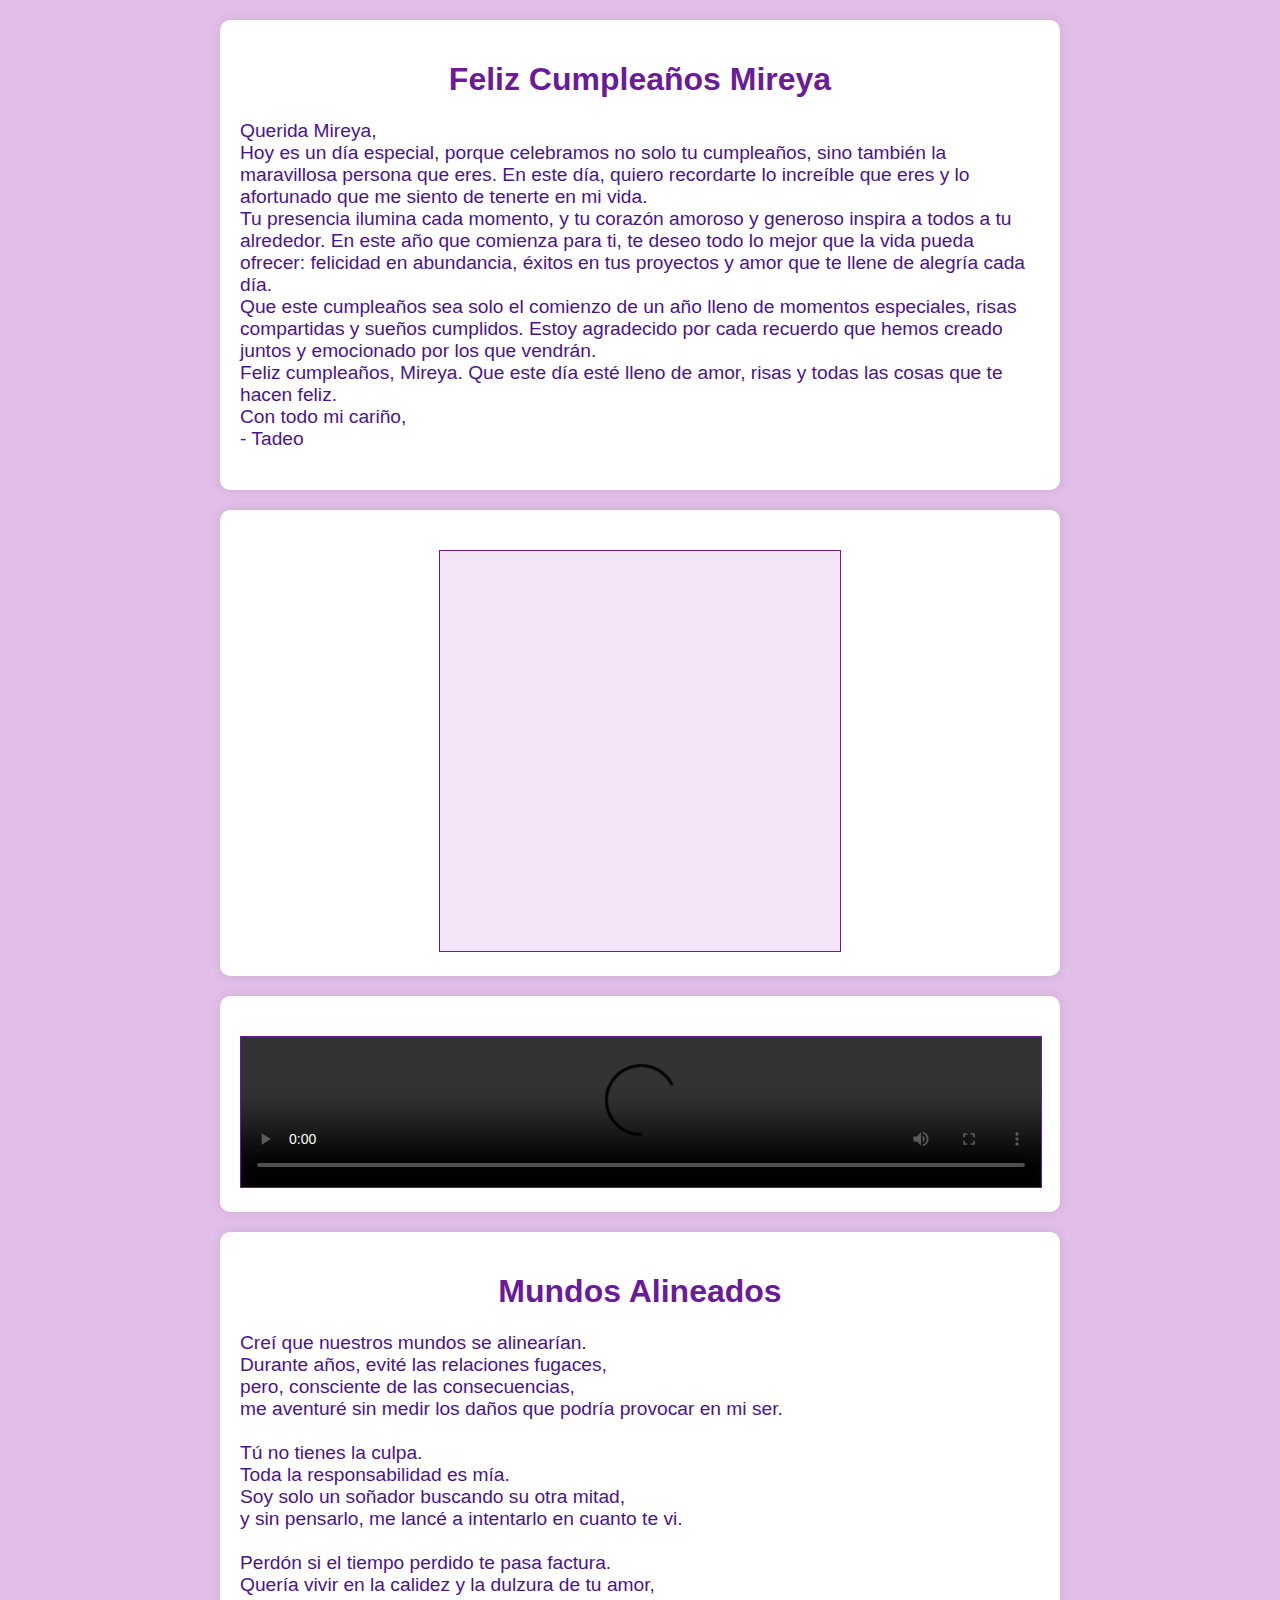
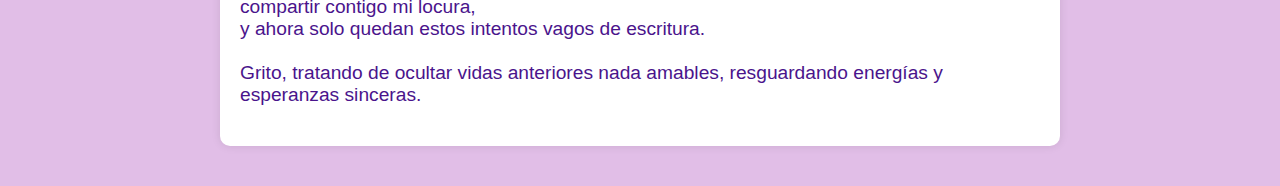
==== html/index.html @ f37c29a5 "reacomodo de carpetas" ====
<!DOCTYPE html>
<html lang="es">
<head>
    <meta charset="UTF-8">
    <meta name="viewport" content="width=device-width, initial-scale=1.0">
    <title>Feliz Cumpleaños Mireya</title>
    <link rel="stylesheet" href="/css/styles.css">
</head>
<body>
    <div class="container">
        <h1>Feliz Cumpleaños Mireya</h1>
        <p class="poema">
            Querida Mireya,<br>
            Hoy es un día especial, porque celebramos no solo tu cumpleaños, sino también la maravillosa persona que eres. En este día, quiero recordarte lo increíble que eres y lo afortunado que me siento de tenerte en mi vida.<br>
            Tu presencia ilumina cada momento, y tu corazón amoroso y generoso inspira a todos a tu alrededor. En este año que comienza para ti, te deseo todo lo mejor que la vida pueda ofrecer: felicidad en abundancia, éxitos en tus proyectos y amor que te llene de alegría cada día.<br>
            Que este cumpleaños sea solo el comienzo de un año lleno de momentos especiales, risas compartidas y sueños cumplidos. Estoy agradecido por cada recuerdo que hemos creado juntos y emocionado por los que vendrán.<br>
            Feliz cumpleaños, Mireya. Que este día esté lleno de amor, risas y todas las cosas que te hacen feliz.<br>
            Con todo mi cariño,<br>
            - Tadeo
        </p>
    </div>

   
    <div class="container">
        <div id="cakeContainer">
            <canvas id="cakeCanvas"></canvas>
        </div>
    </div>

    <div class="container">
        <div id="videoContainer">
            <video id="myVideo" controls>
                <source src="/sources/Mireya.mp4" type="video/mp4">
                Tu navegador no soporta la reproducción de video.
            </video>
        </div>
    </div>
    <div class="container">
        <h1>Mundos Alineados</h1>
        <p class="poema">
            Creí que nuestros mundos se alinearían.<br>
            Durante años, evité las relaciones fugaces,<br>
            pero, consciente de las consecuencias,<br>
            me aventuré sin medir los daños que podría provocar en mi ser.<br><br>
            
            Tú no tienes la culpa.<br>
            Toda la responsabilidad es mía.<br>
            Soy solo un soñador buscando su otra mitad,<br>
            y sin pensarlo, me lancé a intentarlo en cuanto te vi.<br><br>
            
            Perdón si el tiempo perdido te pasa factura.<br>
            Quería vivir en la calidez y la dulzura de tu amor,<br>
            compartir contigo mi locura,<br>
            y ahora solo quedan estos intentos vagos de escritura.<br><br>
            
            Grito, tratando de ocultar vidas anteriores nada amables, resguardando energías y esperanzas sinceras.
        </p>
        
    </div>

    <script src="/javascript/script.js"></script>
</body>
</html>
---- css/styles.css ----
body {
    font-family: 'Arial', sans-serif;
    background-color: #e1bee7;
    margin: 0;
    padding: 20px; /* Espacio alrededor del contenido */
    box-sizing: border-box; /* Asegura que el padding se incluya en el tamaño total */
    display: flex; /* Utilizamos flexbox para el cuerpo */
    flex-direction: column; /* Organizamos el contenido en columnas */
    align-items: center; /* Centramos el contenido horizontalmente */
    justify-content: center; /* Centramos el contenido verticalmente */
}

.container {
    text-align: center;
    background-color: #fff;
    padding: 20px;
    border-radius: 10px;
    box-shadow: 0 0 10px rgba(0, 0, 0, 0.1);
    margin-bottom: 20px; /* Espacio entre cada sección */
    width: 100%;
    max-width: 800px; /* Ancho máximo del contenido para evitar que se extienda demasiado */
}

h1 {
    color: #6a1b9a;
}

.poema {
    color: #4a148c;
    font-size: 1.2em;
    margin: 20px 0;
    text-align: left; /* Alineación del texto */
}

#cakeContainer {
    margin-top: 20px;
}

canvas {
    border: 1px solid #6a1b9a;
    background-color: #f3e5f5;
}

#videoContainer {
    width: 100%;
    max-width: 800px; /* Ancho máximo para el video */
    margin-top: 20px;
}

#myVideo {
    width: 100%;
    border: 1px solid #6a1b9a;
    background-color: #f3e5f5;
}
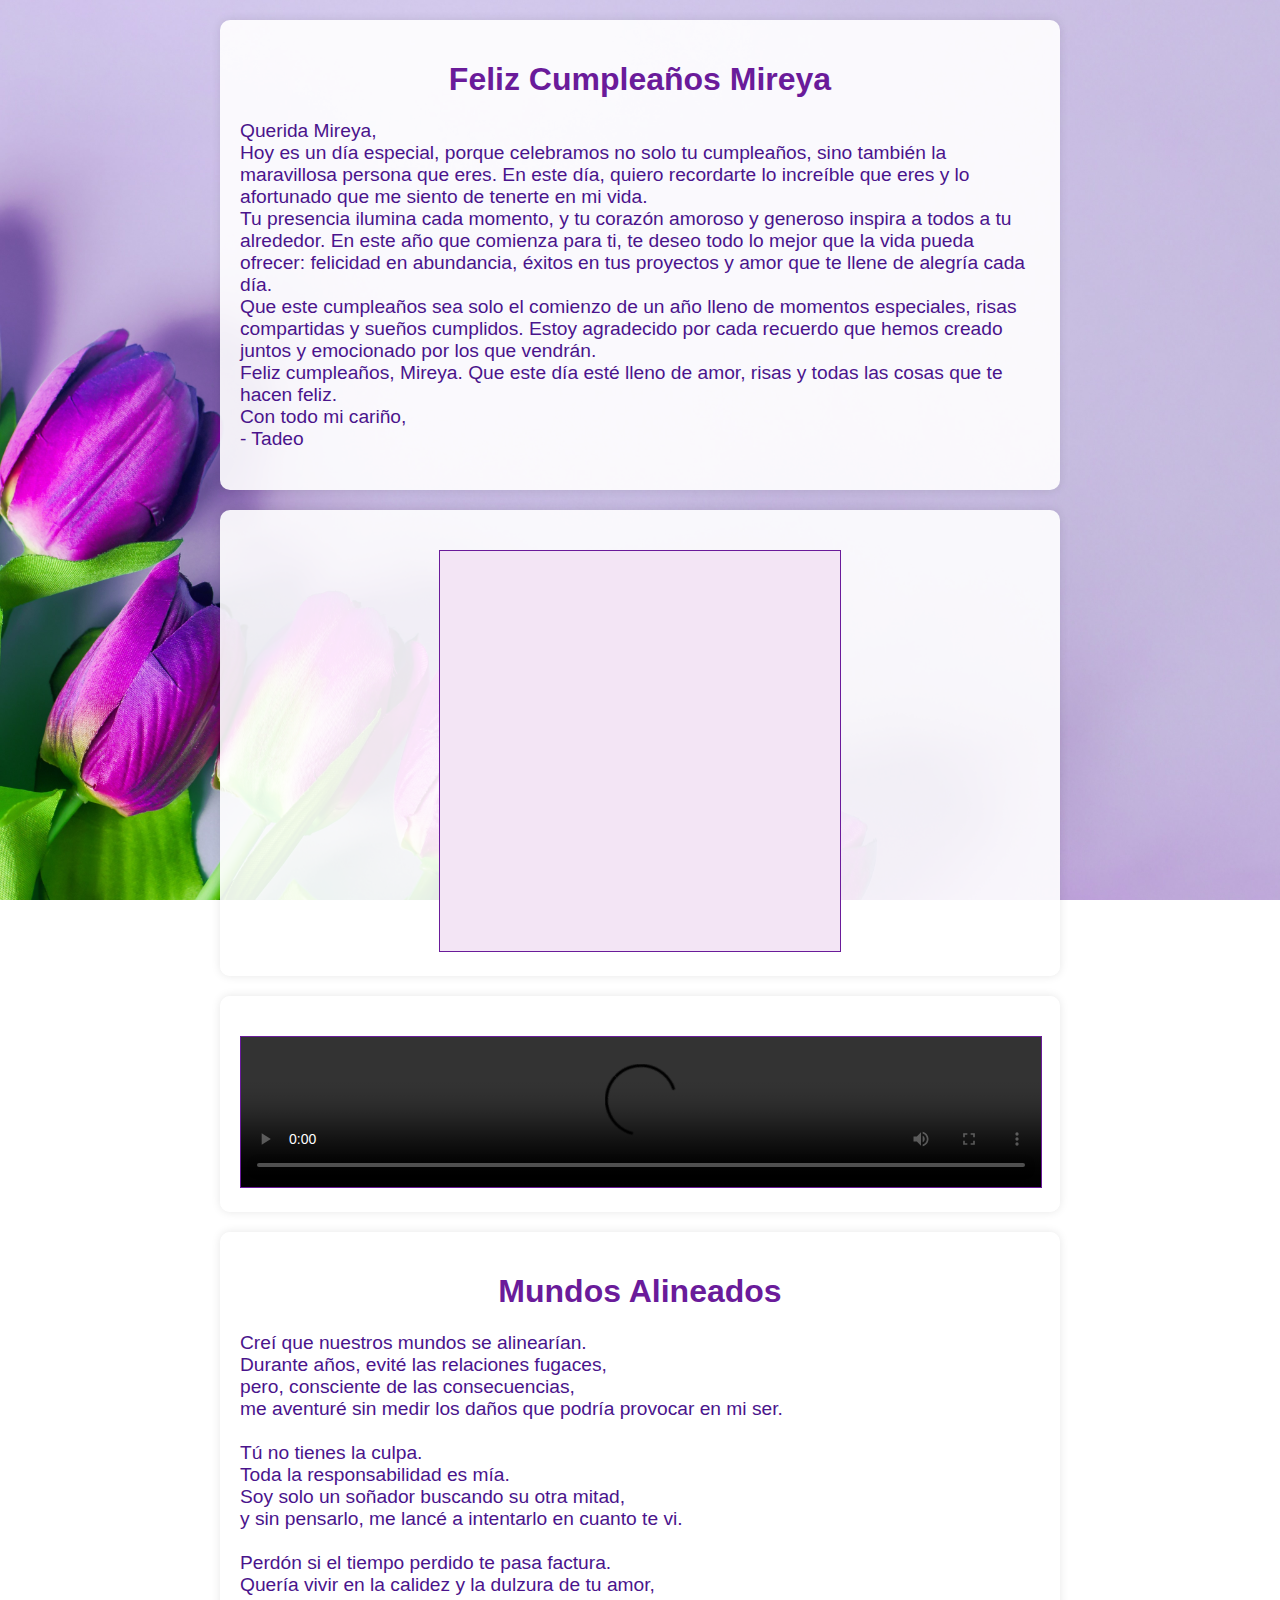
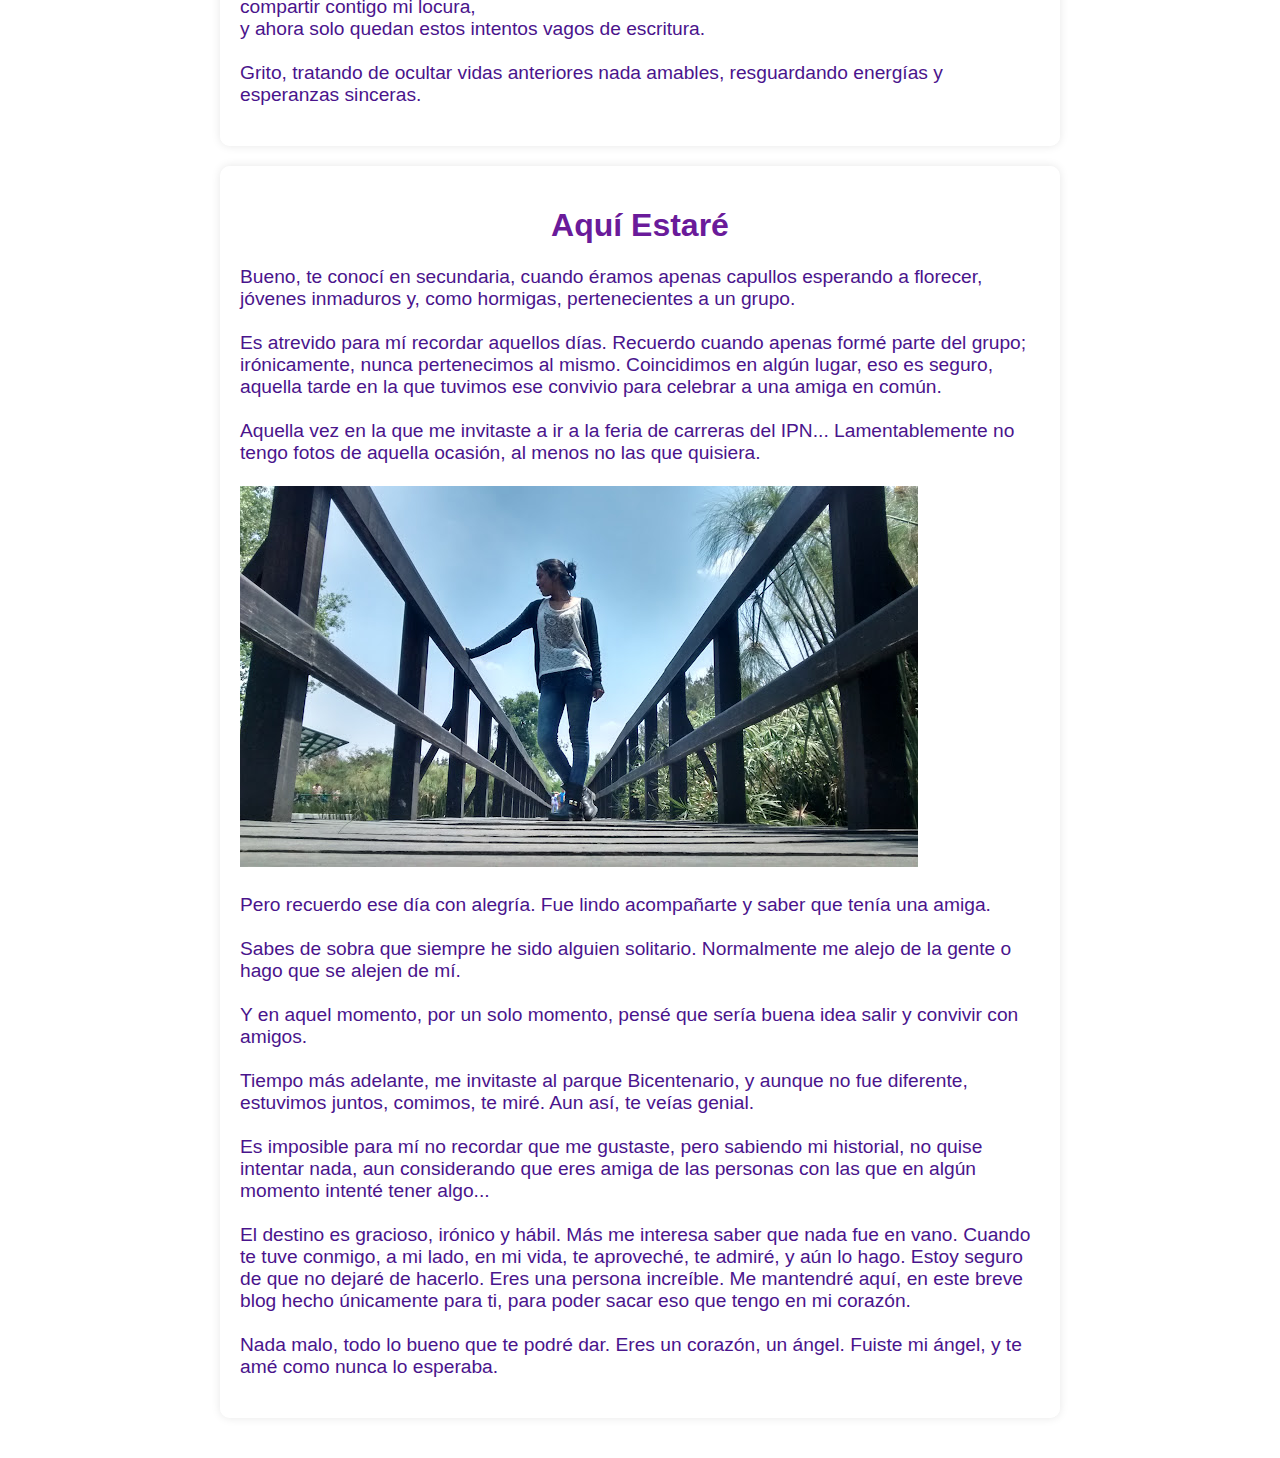
==== commit 093ea283: "ADORNOS Y MÁS TEXTO" ====
--- a/html/index.html
+++ b/html/index.html
@@ -57,7 +57,33 @@
         </p>
         
     </div>
-
+   
+    <div class="container">
+        <h1>Aquí Estaré</h1>
+        <p class="poema">
+        Bueno, te conocí en secundaria, cuando éramos apenas capullos esperando a florecer, jóvenes inmaduros y, como hormigas, pertenecientes a un grupo.<br><br>
+    
+        Es atrevido para mí recordar aquellos días. Recuerdo cuando apenas formé parte del grupo; irónicamente, nunca pertenecimos al mismo. Coincidimos en algún lugar, eso es seguro, aquella tarde en la que tuvimos ese convivio para celebrar a una amiga en común.<br><br>
+    
+        Aquella vez en la que me invitaste a ir a la feria de carreras del IPN... Lamentablemente no tengo fotos de aquella ocasión, al menos no las que quisiera.<br><br>
+    
+        <img src="/sources/fotoella.jpg" alt="" srcset=""><br><br>
+    
+        Pero recuerdo ese día con alegría. Fue lindo acompañarte y saber que tenía una amiga.<br><br>
+    
+        Sabes de sobra que siempre he sido alguien solitario. Normalmente me alejo de la gente o hago que se alejen de mí.<br><br>
+    
+        Y en aquel momento, por un solo momento, pensé que sería buena idea salir y convivir con amigos.<br><br>
+    
+        Tiempo más adelante, me invitaste al parque Bicentenario, y aunque no fue diferente, estuvimos juntos, comimos, te miré. Aun así, te veías genial.<br><br>
+        
+        Es imposible para mí no recordar que me gustaste, pero sabiendo mi historial, no quise intentar nada, aun considerando que eres amiga de las personas con las que en algún momento intenté tener algo...<br><br>
+    
+        El destino es gracioso, irónico y hábil. Más me interesa saber que nada fue en vano. Cuando te tuve conmigo, a mi lado, en mi vida, te aproveché, te admiré, y aún lo hago. Estoy seguro de que no dejaré de hacerlo. Eres una persona increíble. Me mantendré aquí, en este breve blog hecho únicamente para ti, para poder sacar eso que tengo en mi corazón.<br><br>
+    
+        Nada malo, todo lo bueno que te podré dar. Eres un corazón, un ángel. Fuiste mi ángel, y te amé como nunca lo esperaba.
+    </p>
+</div>
     <script src="/javascript/script.js"></script>
 </body>
 </html>
--- a/css/styles.css
+++ b/css/styles.css
@@ -1,6 +1,7 @@
 body {
     font-family: 'Arial', sans-serif;
-    background-color: #e1bee7;
+    background: url('/sources/FONDO.jpg') no-repeat center center fixed; /* Imagen de fondo centrada y fija */
+    background-size: cover; /* Asegura que la imagen cubra toda la pantalla */
     margin: 0;
     padding: 20px; /* Espacio alrededor del contenido */
     box-sizing: border-box; /* Asegura que el padding se incluya en el tamaño total */
@@ -12,7 +13,7 @@
 
 .container {
     text-align: center;
-    background-color: #fff;
+    background-color: rgba(255, 255, 255, 0.9); /* Fondo blanco con opacidad para ver el patrón de flores */
     padding: 20px;
     border-radius: 10px;
     box-shadow: 0 0 10px rgba(0, 0, 0, 0.1);
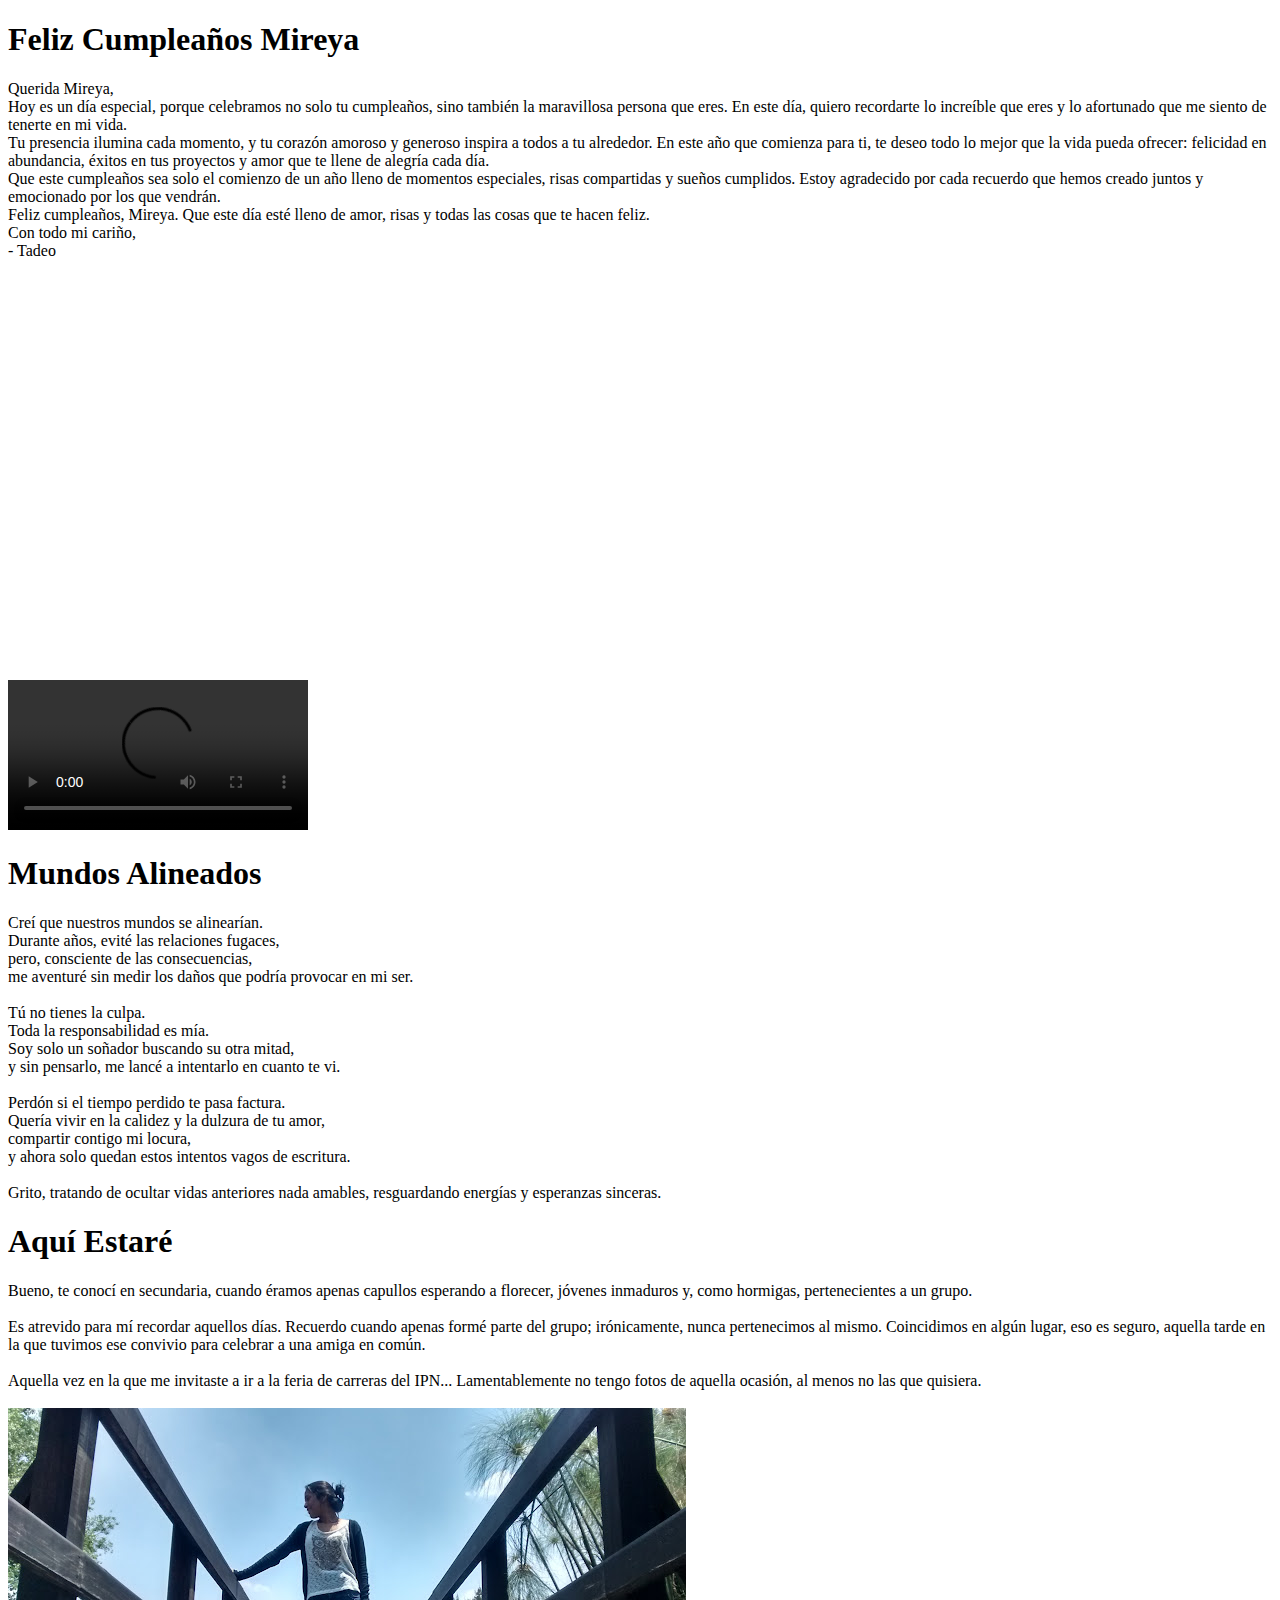
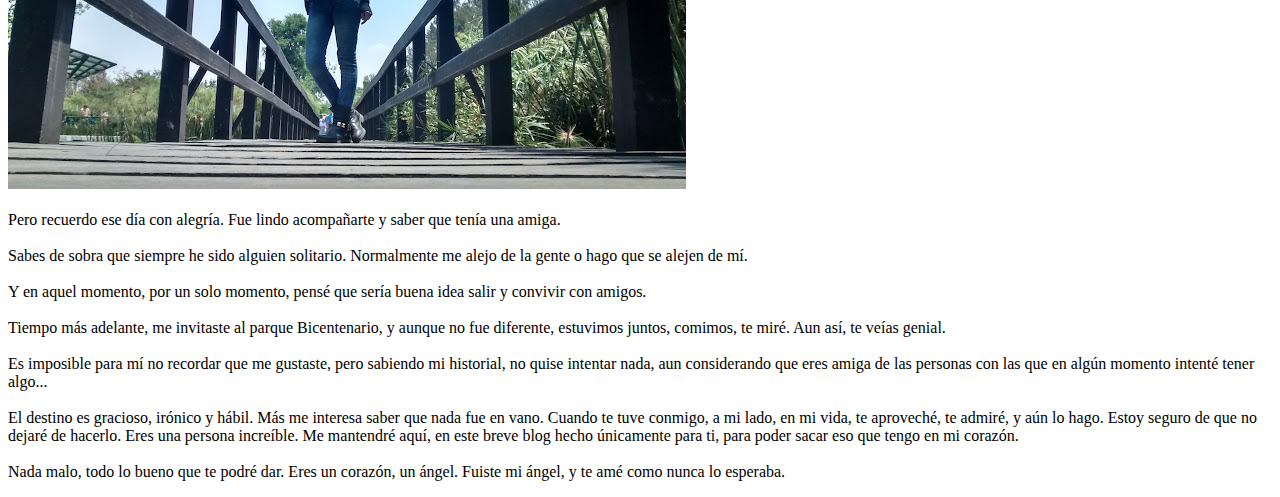
==== commit 656b2a5f: "we" ====
--- a/html/index.html
+++ b/html/index.html
@@ -4,7 +4,7 @@
     <meta charset="UTF-8">
     <meta name="viewport" content="width=device-width, initial-scale=1.0">
     <title>Feliz Cumpleaños Mireya</title>
-    <link rel="stylesheet" href="/css/styles.css">
+    <link rel="stylesheet" href="./css/styles.css">
 </head>
 <body>
     <div class="container">
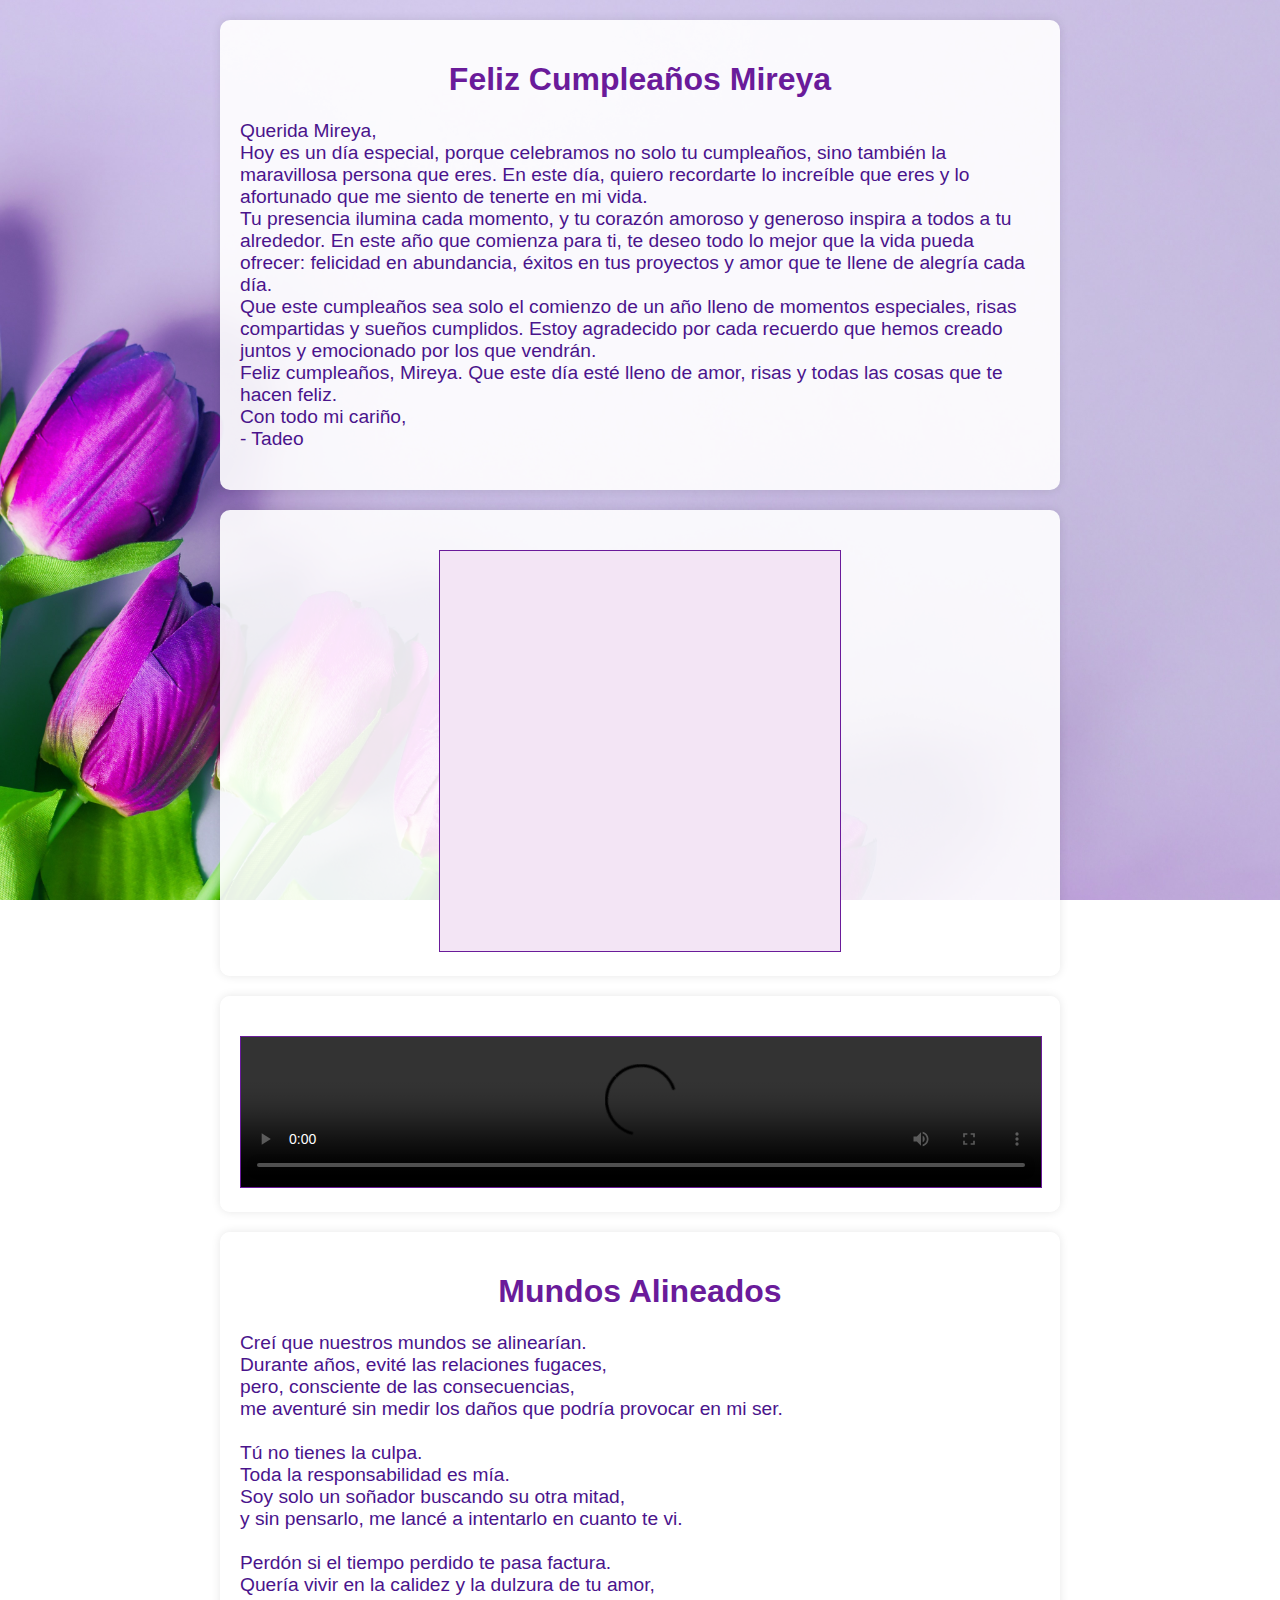
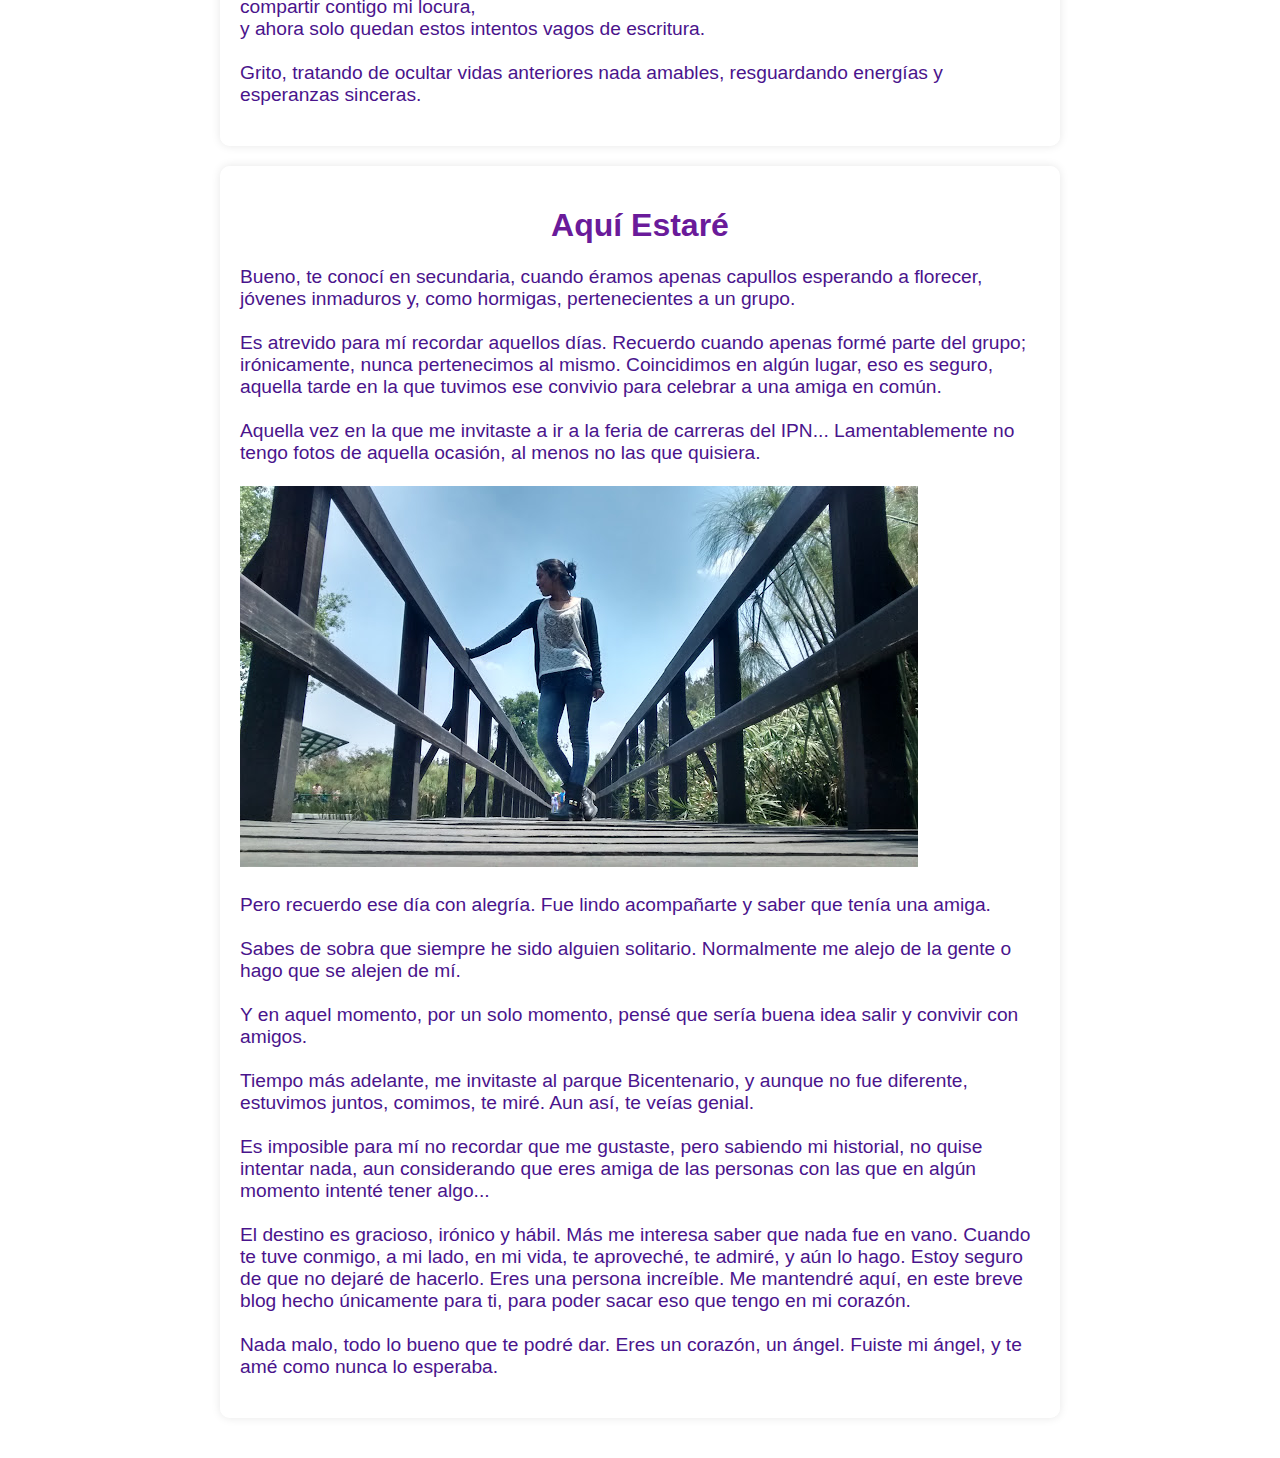
==== commit 77180186: "sdas" ====
--- a/html/index.html
+++ b/html/index.html
@@ -4,7 +4,7 @@
     <meta charset="UTF-8">
     <meta name="viewport" content="width=device-width, initial-scale=1.0">
     <title>Feliz Cumpleaños Mireya</title>
-    <link rel="stylesheet" href="./css/styles.css">
+    <link rel="stylesheet" href="../css/styles.css">
 </head>
 <body>
     <div class="container">
@@ -30,7 +30,7 @@
     <div class="container">
         <div id="videoContainer">
             <video id="myVideo" controls>
-                <source src="/sources/Mireya.mp4" type="video/mp4">
+                <source src="../sources/Mireya.mp4" type="video/mp4">
                 Tu navegador no soporta la reproducción de video.
             </video>
         </div>
@@ -67,7 +67,7 @@
     
         Aquella vez en la que me invitaste a ir a la feria de carreras del IPN... Lamentablemente no tengo fotos de aquella ocasión, al menos no las que quisiera.<br><br>
     
-        <img src="/sources/fotoella.jpg" alt="" srcset=""><br><br>
+        <img src="../sources/fotoella.jpg" alt="" srcset=""><br><br>
     
         Pero recuerdo ese día con alegría. Fue lindo acompañarte y saber que tenía una amiga.<br><br>
     
@@ -84,6 +84,6 @@
         Nada malo, todo lo bueno que te podré dar. Eres un corazón, un ángel. Fuiste mi ángel, y te amé como nunca lo esperaba.
     </p>
 </div>
-    <script src="/javascript/script.js"></script>
+    <script src="../javascript/script.js"></script>
 </body>
 </html>
--- a/css/styles.css
+++ b/css/styles.css
@@ -0,0 +1,55 @@
+body {
+    font-family: 'Arial', sans-serif;
+    background: url('/sources/FONDO.jpg') no-repeat center center fixed; /* Imagen de fondo centrada y fija */
+    background-size: cover; /* Asegura que la imagen cubra toda la pantalla */
+    margin: 0;
+    padding: 20px; /* Espacio alrededor del contenido */
+    box-sizing: border-box; /* Asegura que el padding se incluya en el tamaño total */
+    display: flex; /* Utilizamos flexbox para el cuerpo */
+    flex-direction: column; /* Organizamos el contenido en columnas */
+    align-items: center; /* Centramos el contenido horizontalmente */
+    justify-content: center; /* Centramos el contenido verticalmente */
+}
+
+.container {
+    text-align: center;
+    background-color: rgba(255, 255, 255, 0.9); /* Fondo blanco con opacidad para ver el patrón de flores */
+    padding: 20px;
+    border-radius: 10px;
+    box-shadow: 0 0 10px rgba(0, 0, 0, 0.1);
+    margin-bottom: 20px; /* Espacio entre cada sección */
+    width: 100%;
+    max-width: 800px; /* Ancho máximo del contenido para evitar que se extienda demasiado */
+}
+
+h1 {
+    color: #6a1b9a;
+}
+
+.poema {
+    color: #4a148c;
+    font-size: 1.2em;
+    margin: 20px 0;
+    text-align: left; /* Alineación del texto */
+}
+
+#cakeContainer {
+    margin-top: 20px;
+}
+
+canvas {
+    border: 1px solid #6a1b9a;
+    background-color: #f3e5f5;
+}
+
+#videoContainer {
+    width: 100%;
+    max-width: 800px; /* Ancho máximo para el video */
+    margin-top: 20px;
+}
+
+#myVideo {
+    width: 100%;
+    border: 1px solid #6a1b9a;
+    background-color: #f3e5f5;
+}
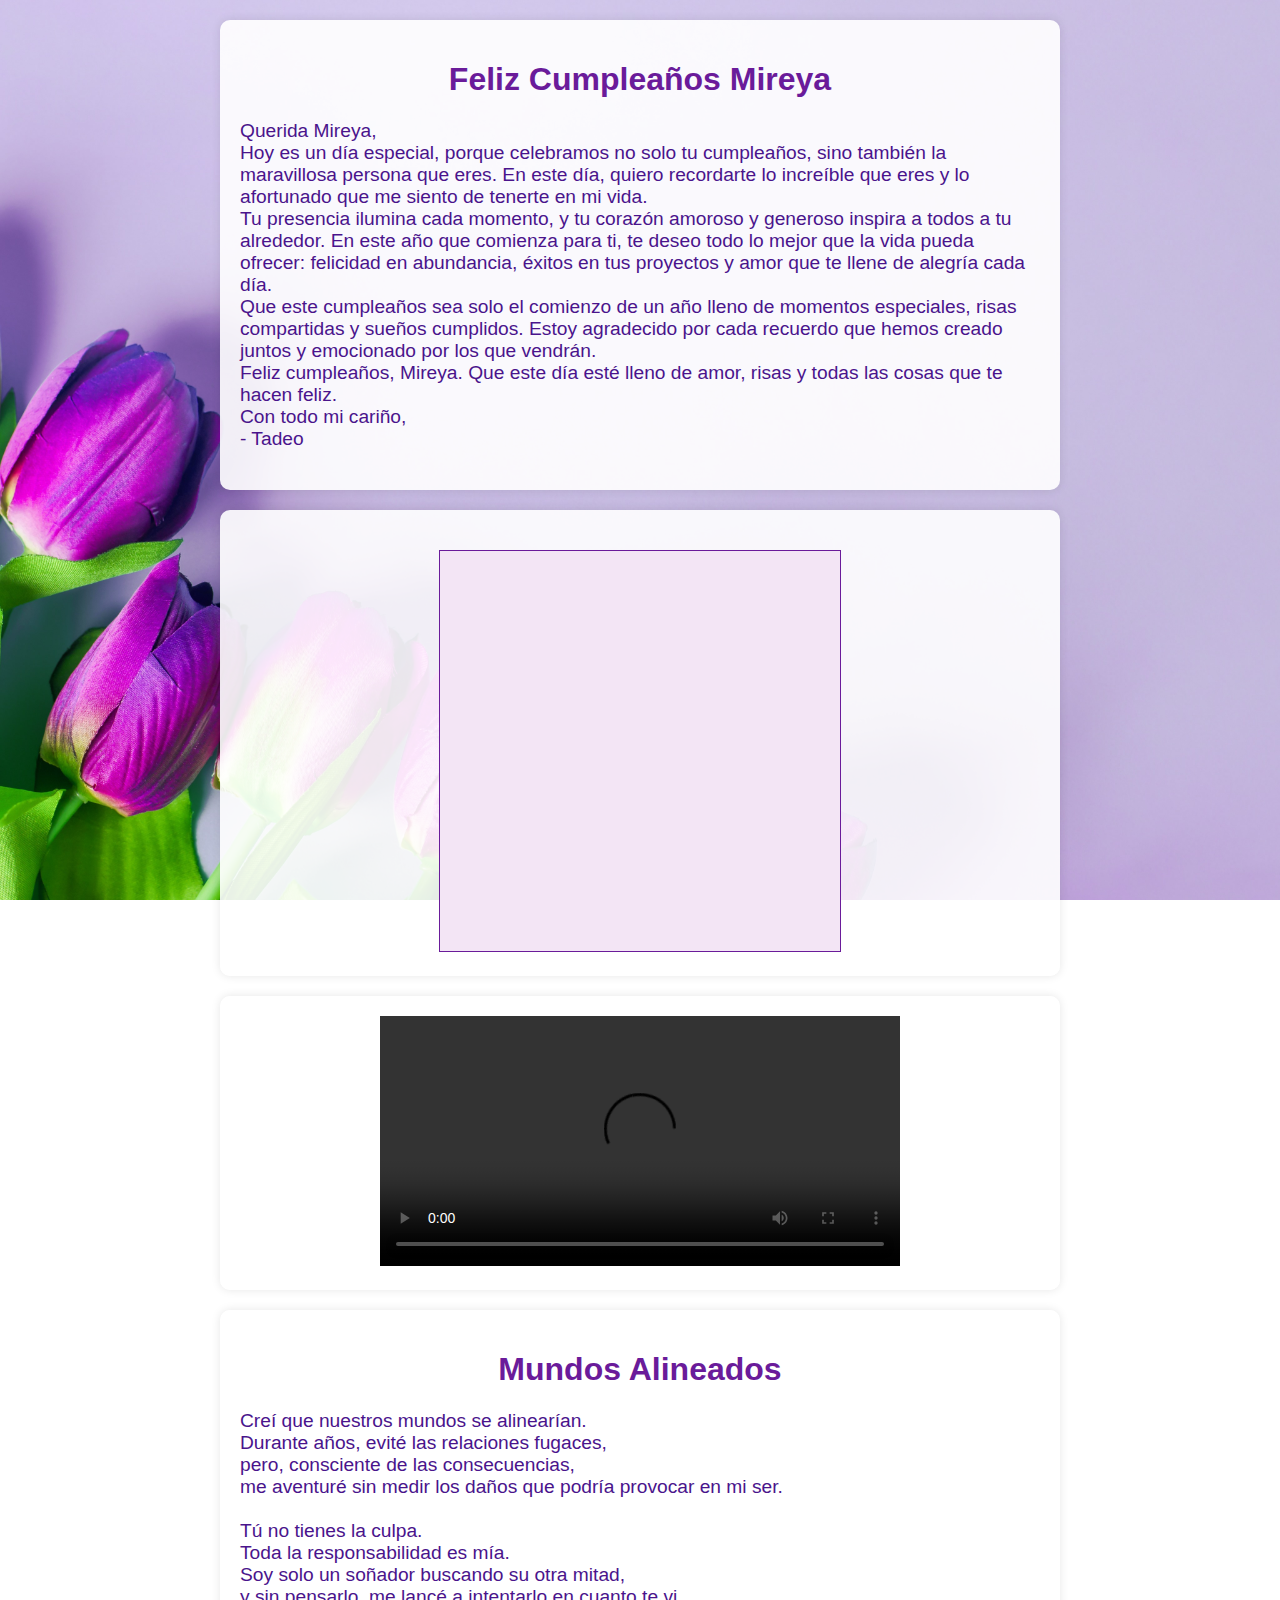
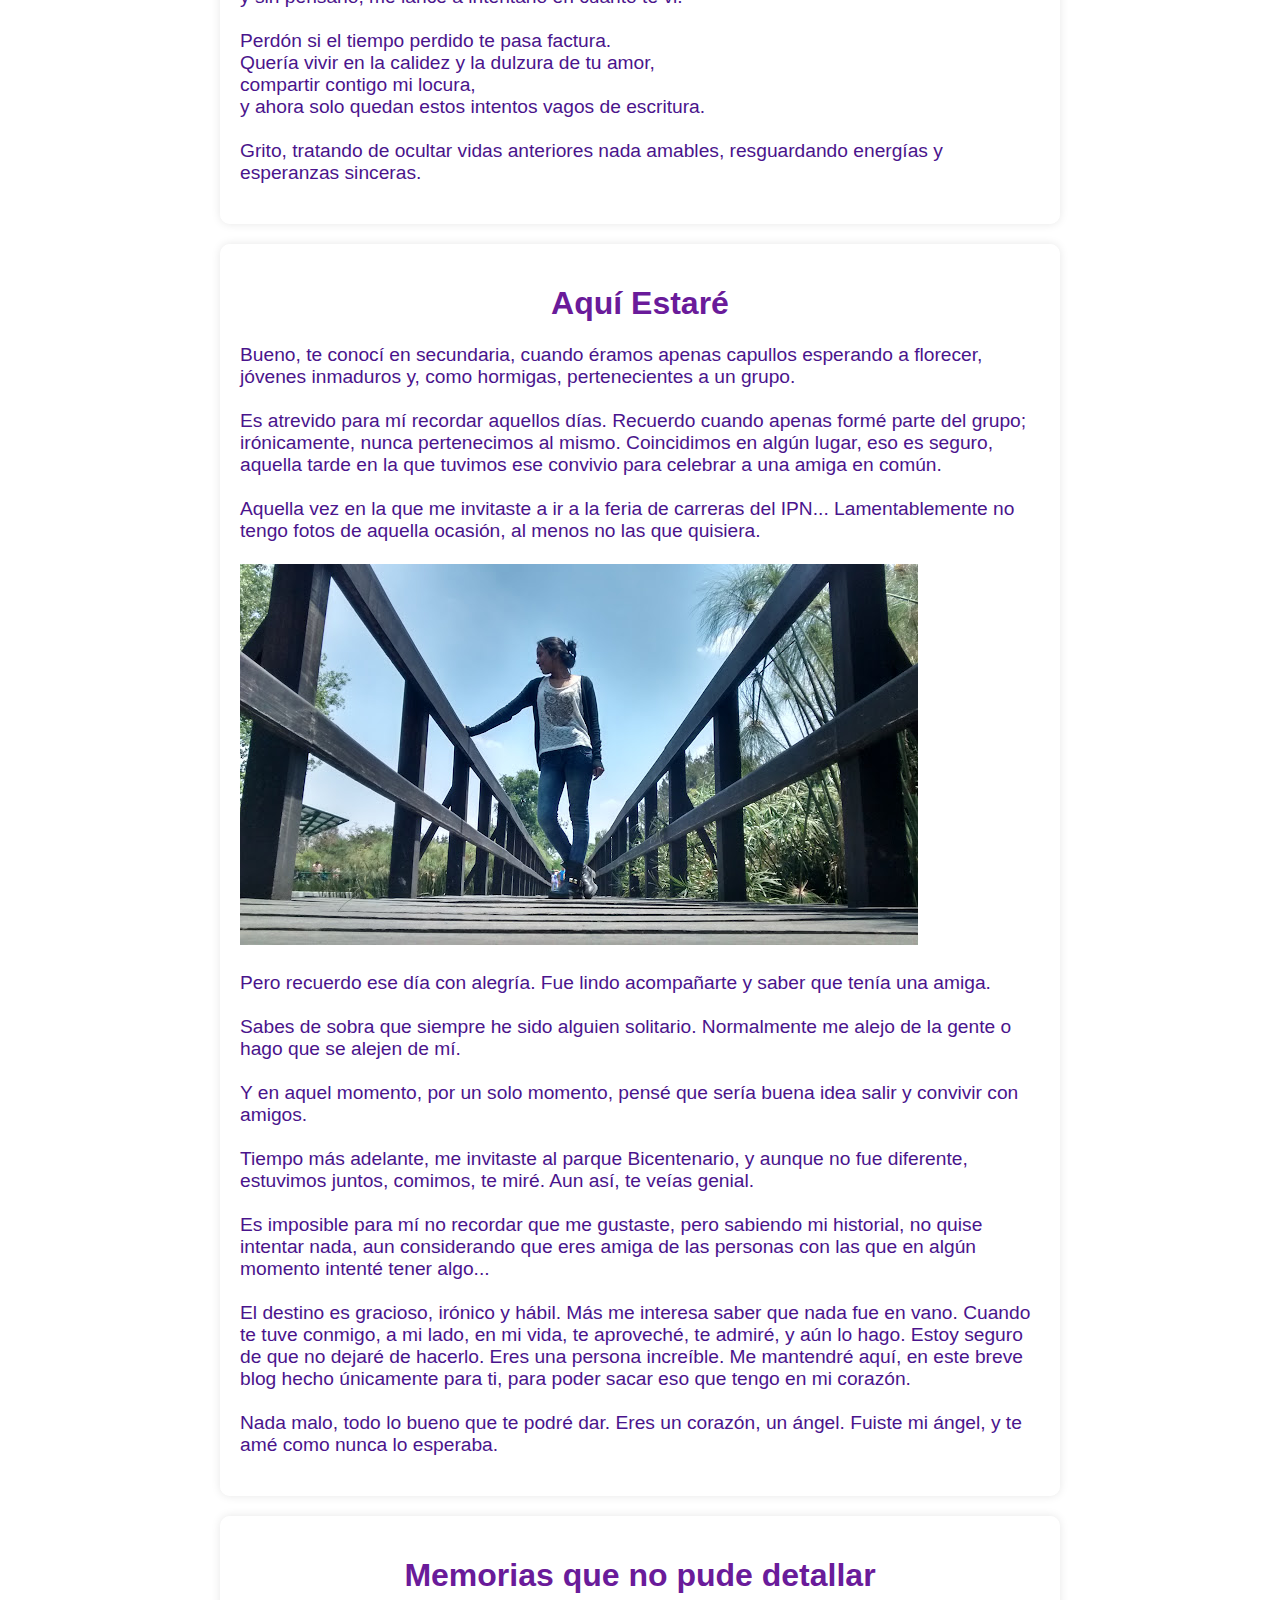
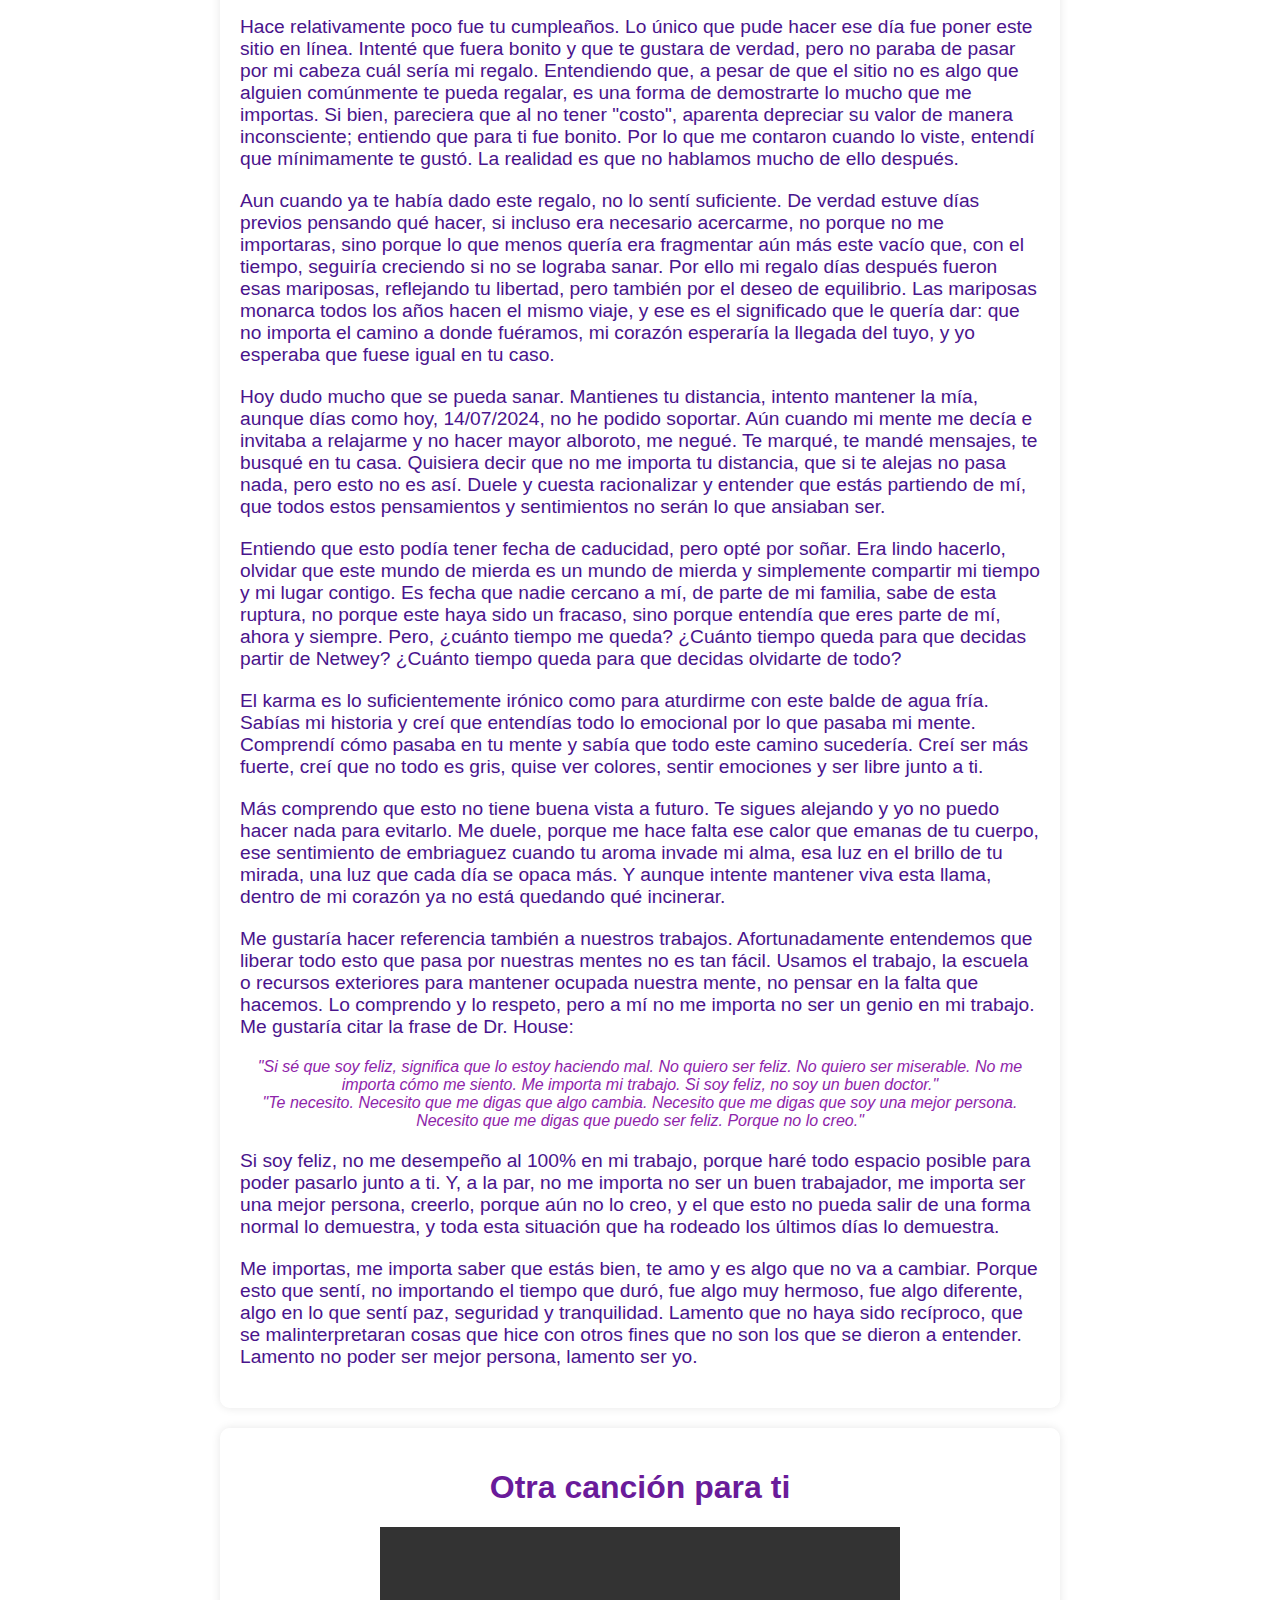
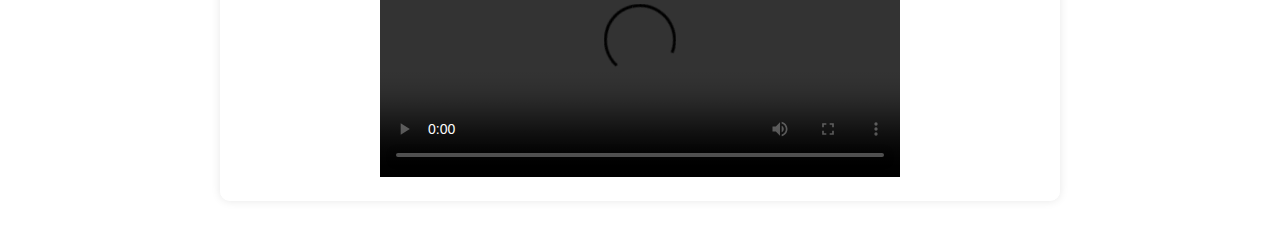
==== commit 899946eb: "Adjust" ====
--- a/html/index.html
+++ b/html/index.html
@@ -1,26 +1,33 @@
 <!DOCTYPE html>
 <html lang="es">
+
 <head>
     <meta charset="UTF-8">
     <meta name="viewport" content="width=device-width, initial-scale=1.0">
     <title>Feliz Cumpleaños Mireya</title>
     <link rel="stylesheet" href="../css/styles.css">
 </head>
+
 <body>
     <div class="container">
         <h1>Feliz Cumpleaños Mireya</h1>
         <p class="poema">
             Querida Mireya,<br>
-            Hoy es un día especial, porque celebramos no solo tu cumpleaños, sino también la maravillosa persona que eres. En este día, quiero recordarte lo increíble que eres y lo afortunado que me siento de tenerte en mi vida.<br>
-            Tu presencia ilumina cada momento, y tu corazón amoroso y generoso inspira a todos a tu alrededor. En este año que comienza para ti, te deseo todo lo mejor que la vida pueda ofrecer: felicidad en abundancia, éxitos en tus proyectos y amor que te llene de alegría cada día.<br>
-            Que este cumpleaños sea solo el comienzo de un año lleno de momentos especiales, risas compartidas y sueños cumplidos. Estoy agradecido por cada recuerdo que hemos creado juntos y emocionado por los que vendrán.<br>
+            Hoy es un día especial, porque celebramos no solo tu cumpleaños, sino también la maravillosa persona que
+            eres. En este día, quiero recordarte lo increíble que eres y lo afortunado que me siento de tenerte en mi
+            vida.<br>
+            Tu presencia ilumina cada momento, y tu corazón amoroso y generoso inspira a todos a tu alrededor. En este
+            año que comienza para ti, te deseo todo lo mejor que la vida pueda ofrecer: felicidad en abundancia, éxitos
+            en tus proyectos y amor que te llene de alegría cada día.<br>
+            Que este cumpleaños sea solo el comienzo de un año lleno de momentos especiales, risas compartidas y sueños
+            cumplidos. Estoy agradecido por cada recuerdo que hemos creado juntos y emocionado por los que vendrán.<br>
             Feliz cumpleaños, Mireya. Que este día esté lleno de amor, risas y todas las cosas que te hacen feliz.<br>
             Con todo mi cariño,<br>
             - Tadeo
         </p>
     </div>
 
-   
+
     <div class="container">
         <div id="cakeContainer">
             <canvas id="cakeCanvas"></canvas>
@@ -28,12 +35,10 @@
     </div>
 
     <div class="container">
-        <div id="videoContainer">
-            <video id="myVideo" controls>
-                <source src="../sources/Mireya.mp4" type="video/mp4">
-                Tu navegador no soporta la reproducción de video.
-            </video>
-        </div>
+        <video width="520" height="250" controls>
+            <source src="../sources/Mireya.mp4" type="video/mp4">
+            Tu navegador no soporta los vídeos de HTML5
+        </video>
     </div>
     <div class="container">
         <h1>Mundos Alineados</h1>
@@ -42,48 +47,101 @@
             Durante años, evité las relaciones fugaces,<br>
             pero, consciente de las consecuencias,<br>
             me aventuré sin medir los daños que podría provocar en mi ser.<br><br>
-            
+
             Tú no tienes la culpa.<br>
             Toda la responsabilidad es mía.<br>
             Soy solo un soñador buscando su otra mitad,<br>
             y sin pensarlo, me lancé a intentarlo en cuanto te vi.<br><br>
-            
+
             Perdón si el tiempo perdido te pasa factura.<br>
             Quería vivir en la calidez y la dulzura de tu amor,<br>
             compartir contigo mi locura,<br>
             y ahora solo quedan estos intentos vagos de escritura.<br><br>
-            
+
             Grito, tratando de ocultar vidas anteriores nada amables, resguardando energías y esperanzas sinceras.
         </p>
-        
+
     </div>
-   
+
     <div class="container">
         <h1>Aquí Estaré</h1>
         <p class="poema">
-        Bueno, te conocí en secundaria, cuando éramos apenas capullos esperando a florecer, jóvenes inmaduros y, como hormigas, pertenecientes a un grupo.<br><br>
-    
-        Es atrevido para mí recordar aquellos días. Recuerdo cuando apenas formé parte del grupo; irónicamente, nunca pertenecimos al mismo. Coincidimos en algún lugar, eso es seguro, aquella tarde en la que tuvimos ese convivio para celebrar a una amiga en común.<br><br>
-    
-        Aquella vez en la que me invitaste a ir a la feria de carreras del IPN... Lamentablemente no tengo fotos de aquella ocasión, al menos no las que quisiera.<br><br>
-    
-        <img src="../sources/fotoella.jpg" alt="" srcset=""><br><br>
-    
-        Pero recuerdo ese día con alegría. Fue lindo acompañarte y saber que tenía una amiga.<br><br>
-    
-        Sabes de sobra que siempre he sido alguien solitario. Normalmente me alejo de la gente o hago que se alejen de mí.<br><br>
-    
-        Y en aquel momento, por un solo momento, pensé que sería buena idea salir y convivir con amigos.<br><br>
-    
-        Tiempo más adelante, me invitaste al parque Bicentenario, y aunque no fue diferente, estuvimos juntos, comimos, te miré. Aun así, te veías genial.<br><br>
-        
-        Es imposible para mí no recordar que me gustaste, pero sabiendo mi historial, no quise intentar nada, aun considerando que eres amiga de las personas con las que en algún momento intenté tener algo...<br><br>
-    
-        El destino es gracioso, irónico y hábil. Más me interesa saber que nada fue en vano. Cuando te tuve conmigo, a mi lado, en mi vida, te aproveché, te admiré, y aún lo hago. Estoy seguro de que no dejaré de hacerlo. Eres una persona increíble. Me mantendré aquí, en este breve blog hecho únicamente para ti, para poder sacar eso que tengo en mi corazón.<br><br>
-    
-        Nada malo, todo lo bueno que te podré dar. Eres un corazón, un ángel. Fuiste mi ángel, y te amé como nunca lo esperaba.
-    </p>
-</div>
+            Bueno, te conocí en secundaria, cuando éramos apenas capullos esperando a florecer, jóvenes inmaduros y,
+            como hormigas, pertenecientes a un grupo.<br><br>
+
+            Es atrevido para mí recordar aquellos días. Recuerdo cuando apenas formé parte del grupo; irónicamente,
+            nunca pertenecimos al mismo. Coincidimos en algún lugar, eso es seguro, aquella tarde en la que tuvimos ese
+            convivio para celebrar a una amiga en común.<br><br>
+
+            Aquella vez en la que me invitaste a ir a la feria de carreras del IPN... Lamentablemente no tengo fotos de
+            aquella ocasión, al menos no las que quisiera.<br><br>
+
+            <img src="../sources/fotoella.jpg" alt="" srcset=""><br><br>
+
+            Pero recuerdo ese día con alegría. Fue lindo acompañarte y saber que tenía una amiga.<br><br>
+
+            Sabes de sobra que siempre he sido alguien solitario. Normalmente me alejo de la gente o hago que se alejen
+            de mí.<br><br>
+
+            Y en aquel momento, por un solo momento, pensé que sería buena idea salir y convivir con amigos.<br><br>
+
+            Tiempo más adelante, me invitaste al parque Bicentenario, y aunque no fue diferente, estuvimos juntos,
+            comimos, te miré. Aun así, te veías genial.<br><br>
+
+            Es imposible para mí no recordar que me gustaste, pero sabiendo mi historial, no quise intentar nada, aun
+            considerando que eres amiga de las personas con las que en algún momento intenté tener algo...<br><br>
+
+            El destino es gracioso, irónico y hábil. Más me interesa saber que nada fue en vano. Cuando te tuve conmigo,
+            a mi lado, en mi vida, te aproveché, te admiré, y aún lo hago. Estoy seguro de que no dejaré de hacerlo.
+            Eres una persona increíble. Me mantendré aquí, en este breve blog hecho únicamente para ti, para poder sacar
+            eso que tengo en mi corazón.<br><br>
+
+            Nada malo, todo lo bueno que te podré dar. Eres un corazón, un ángel. Fuiste mi ángel, y te amé como nunca
+            lo esperaba.
+        </p>
+    </div>
+    <div class="container">
+        <h1>Memorias que no pude detallar</h1>
+        <p class="poema">
+            Hace relativamente poco fue tu cumpleaños. Lo único que pude hacer ese día fue poner este sitio en línea. Intenté que fuera bonito y que te gustara de verdad, pero no paraba de pasar por mi cabeza cuál sería mi regalo. Entendiendo que, a pesar de que el sitio no es algo que alguien comúnmente te pueda regalar, es una forma de demostrarte lo mucho que me importas. Si bien, pareciera que al no tener "costo", aparenta depreciar su valor de manera inconsciente; entiendo que para ti fue bonito. Por lo que me contaron cuando lo viste, entendí que mínimamente te gustó. La realidad es que no hablamos mucho de ello después.
+        </p>
+        <p class="poema">
+            Aun cuando ya te había dado este regalo, no lo sentí suficiente. De verdad estuve días previos pensando qué hacer, si incluso era necesario acercarme, no porque no me importaras, sino porque lo que menos quería era fragmentar aún más este vacío que, con el tiempo, seguiría creciendo si no se lograba sanar. Por ello mi regalo días después fueron esas mariposas, reflejando tu libertad, pero también por el deseo de equilibrio. Las mariposas monarca todos los años hacen el mismo viaje, y ese es el significado que le quería dar: que no importa el camino a donde fuéramos, mi corazón esperaría la llegada del tuyo, y yo esperaba que fuese igual en tu caso.
+        </p>
+        <p class="poema">
+            Hoy dudo mucho que se pueda sanar. Mantienes tu distancia, intento mantener la mía, aunque días como hoy, 14/07/2024, no he podido soportar. Aún cuando mi mente me decía e invitaba a relajarme y no hacer mayor alboroto, me negué. Te marqué, te mandé mensajes, te busqué en tu casa. Quisiera decir que no me importa tu distancia, que si te alejas no pasa nada, pero esto no es así. Duele y cuesta racionalizar y entender que estás partiendo de mí, que todos estos pensamientos y sentimientos no serán lo que ansiaban ser.
+        </p>
+        <p class="poema">
+            Entiendo que esto podía tener fecha de caducidad, pero opté por soñar. Era lindo hacerlo, olvidar que este mundo de mierda es un mundo de mierda y simplemente compartir mi tiempo y mi lugar contigo. Es fecha que nadie cercano a mí, de parte de mi familia, sabe de esta ruptura, no porque este haya sido un fracaso, sino porque entendía que eres parte de mí, ahora y siempre. Pero, ¿cuánto tiempo me queda? ¿Cuánto tiempo queda para que decidas partir de Netwey? ¿Cuánto tiempo queda para que decidas olvidarte de todo?
+        </p>
+        <p class="poema">
+            El karma es lo suficientemente irónico como para aturdirme con este balde de agua fría. Sabías mi historia y creí que entendías todo lo emocional por lo que pasaba mi mente. Comprendí cómo pasaba en tu mente y sabía que todo este camino sucedería. Creí ser más fuerte, creí que no todo es gris, quise ver colores, sentir emociones y ser libre junto a ti.
+        </p>
+        <p class="poema">
+            Más comprendo que esto no tiene buena vista a futuro. Te sigues alejando y yo no puedo hacer nada para evitarlo. Me duele, porque me hace falta ese calor que emanas de tu cuerpo, ese sentimiento de embriaguez cuando tu aroma invade mi alma, esa luz en el brillo de tu mirada, una luz que cada día se opaca más. Y aunque intente mantener viva esta llama, dentro de mi corazón ya no está quedando qué incinerar.
+        </p>
+        <p class="poema">
+            Me gustaría hacer referencia también a nuestros trabajos. Afortunadamente entendemos que liberar todo esto que pasa por nuestras mentes no es tan fácil. Usamos el trabajo, la escuela o recursos exteriores para mantener ocupada nuestra mente, no pensar en la falta que hacemos. Lo comprendo y lo respeto, pero a mí no me importa no ser un genio en mi trabajo. Me gustaría citar la frase de Dr. House:
+        </p>
+        <p class="quote">
+            "Si sé que soy feliz, significa que lo estoy haciendo mal. No quiero ser feliz. No quiero ser miserable. No me importa cómo me siento. Me importa mi trabajo. Si soy feliz, no soy un buen doctor."<br>
+            "Te necesito. Necesito que me digas que algo cambia. Necesito que me digas que soy una mejor persona. Necesito que me digas que puedo ser feliz. Porque no lo creo."
+        </p>
+        <p class="poema">
+            Si soy feliz, no me desempeño al 100% en mi trabajo, porque haré todo espacio posible para poder pasarlo junto a ti. Y, a la par, no me importa no ser un buen trabajador, me importa ser una mejor persona, creerlo, porque aún no lo creo, y el que esto no pueda salir de una forma normal lo demuestra, y toda esta situación que ha rodeado los últimos días lo demuestra.
+        </p>
+        <p class="poema">
+            Me importas, me importa saber que estás bien, te amo y es algo que no va a cambiar. Porque esto que sentí, no importando el tiempo que duró, fue algo muy hermoso, fue algo diferente, algo en lo que sentí paz, seguridad y tranquilidad. Lamento que no haya sido recíproco, que se malinterpretaran cosas que hice con otros fines que no son los que se dieron a entender. Lamento no poder ser mejor persona, lamento ser yo.
+        </p>
+    </div>
+    <div class="container">
+        <h1>Otra canción para ti</h1>
+        <video width="520" height="250" controls>
+            <source src="../sources/HE.mp4" type="video/mp4">
+            Tu navegador no soporta los vídeos de HTML5
+        </video>
+    </div>
     <script src="../javascript/script.js"></script>
 </body>
-</html>
+
+</html>--- a/css/styles.css
+++ b/css/styles.css
@@ -1,6 +1,6 @@
 body {
     font-family: 'Arial', sans-serif;
-    background: url('/sources/FONDO.jpg') no-repeat center center fixed; /* Imagen de fondo centrada y fija */
+    background: url('../sources/FONDO.jpg') no-repeat center center fixed; /* Imagen de fondo centrada y fija */
     background-size: cover; /* Asegura que la imagen cubra toda la pantalla */
     margin: 0;
     padding: 20px; /* Espacio alrededor del contenido */
@@ -21,7 +21,12 @@
     width: 100%;
     max-width: 800px; /* Ancho máximo del contenido para evitar que se extienda demasiado */
 }
-
+.quote {
+    font-style: italic;
+    color: #8e24aa;
+    margin: 20px 0;
+    text-align: center;
+}
 h1 {
     color: #6a1b9a;
 }
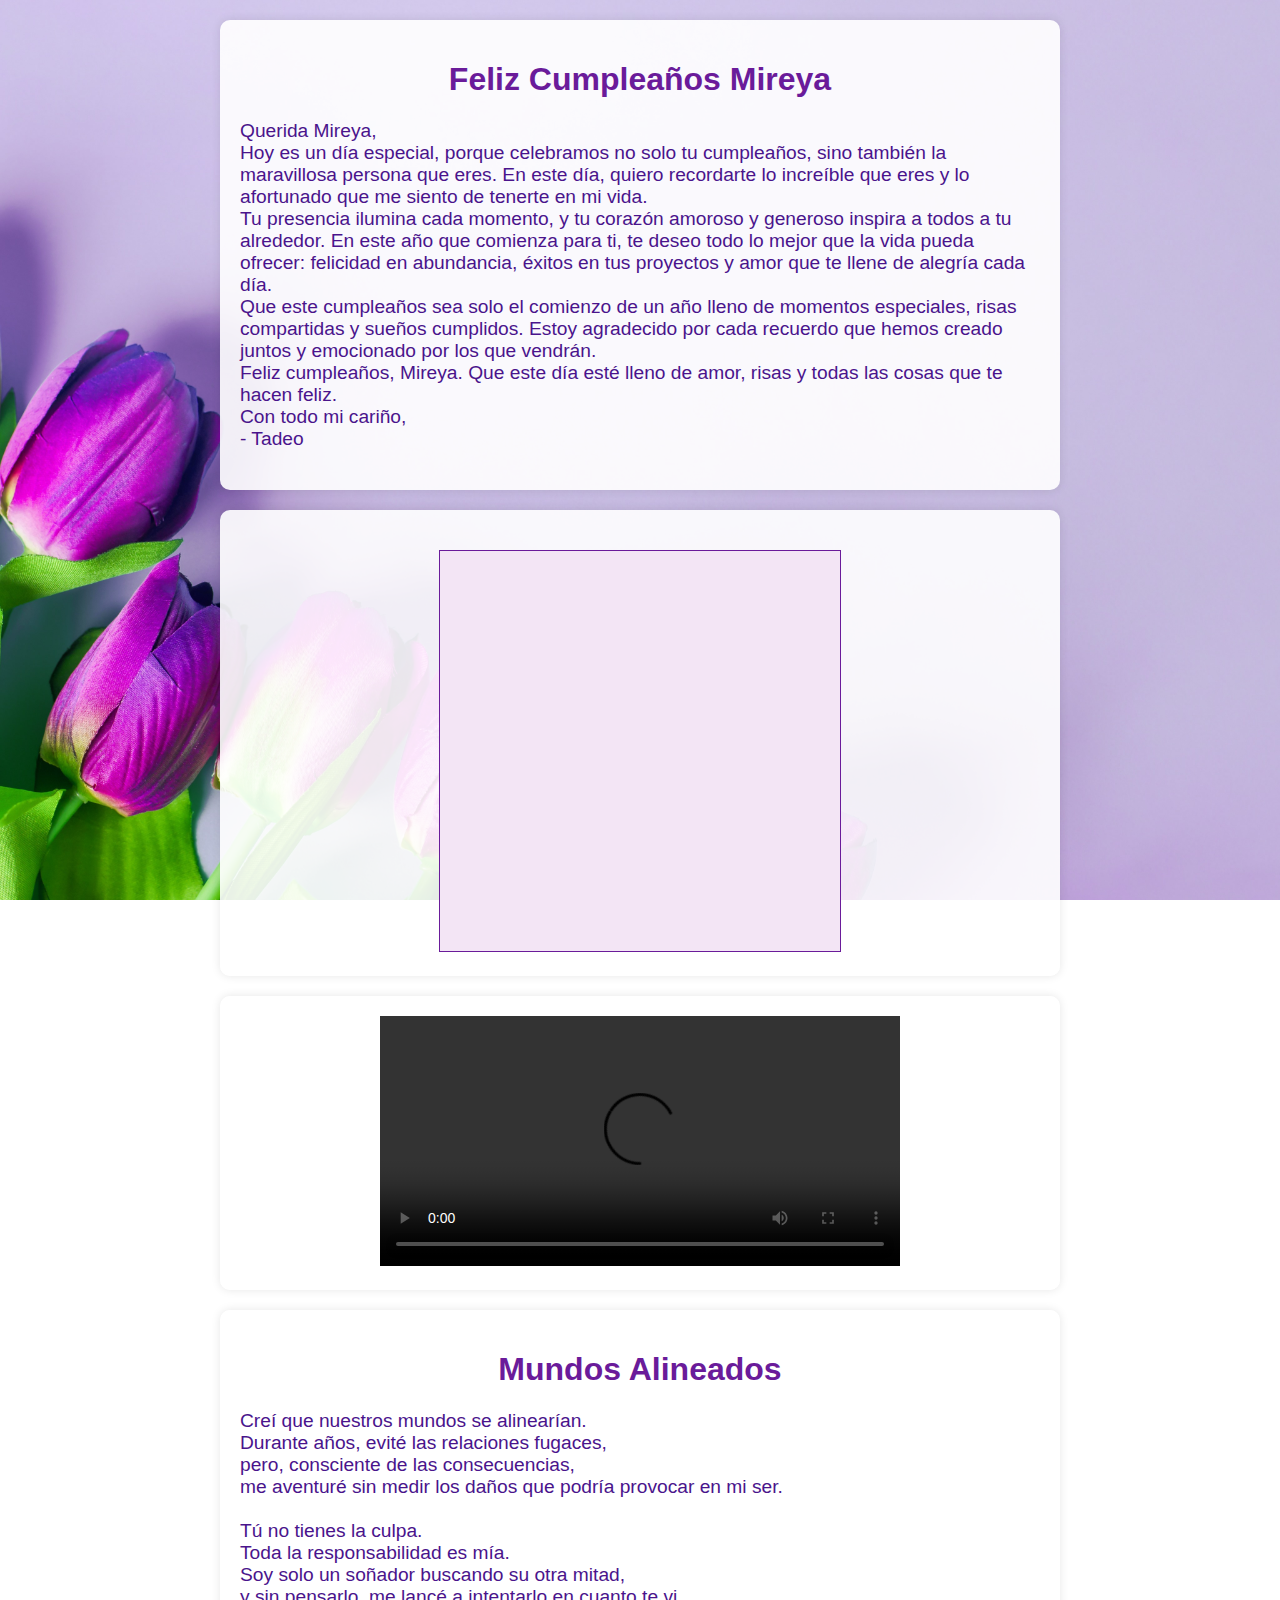
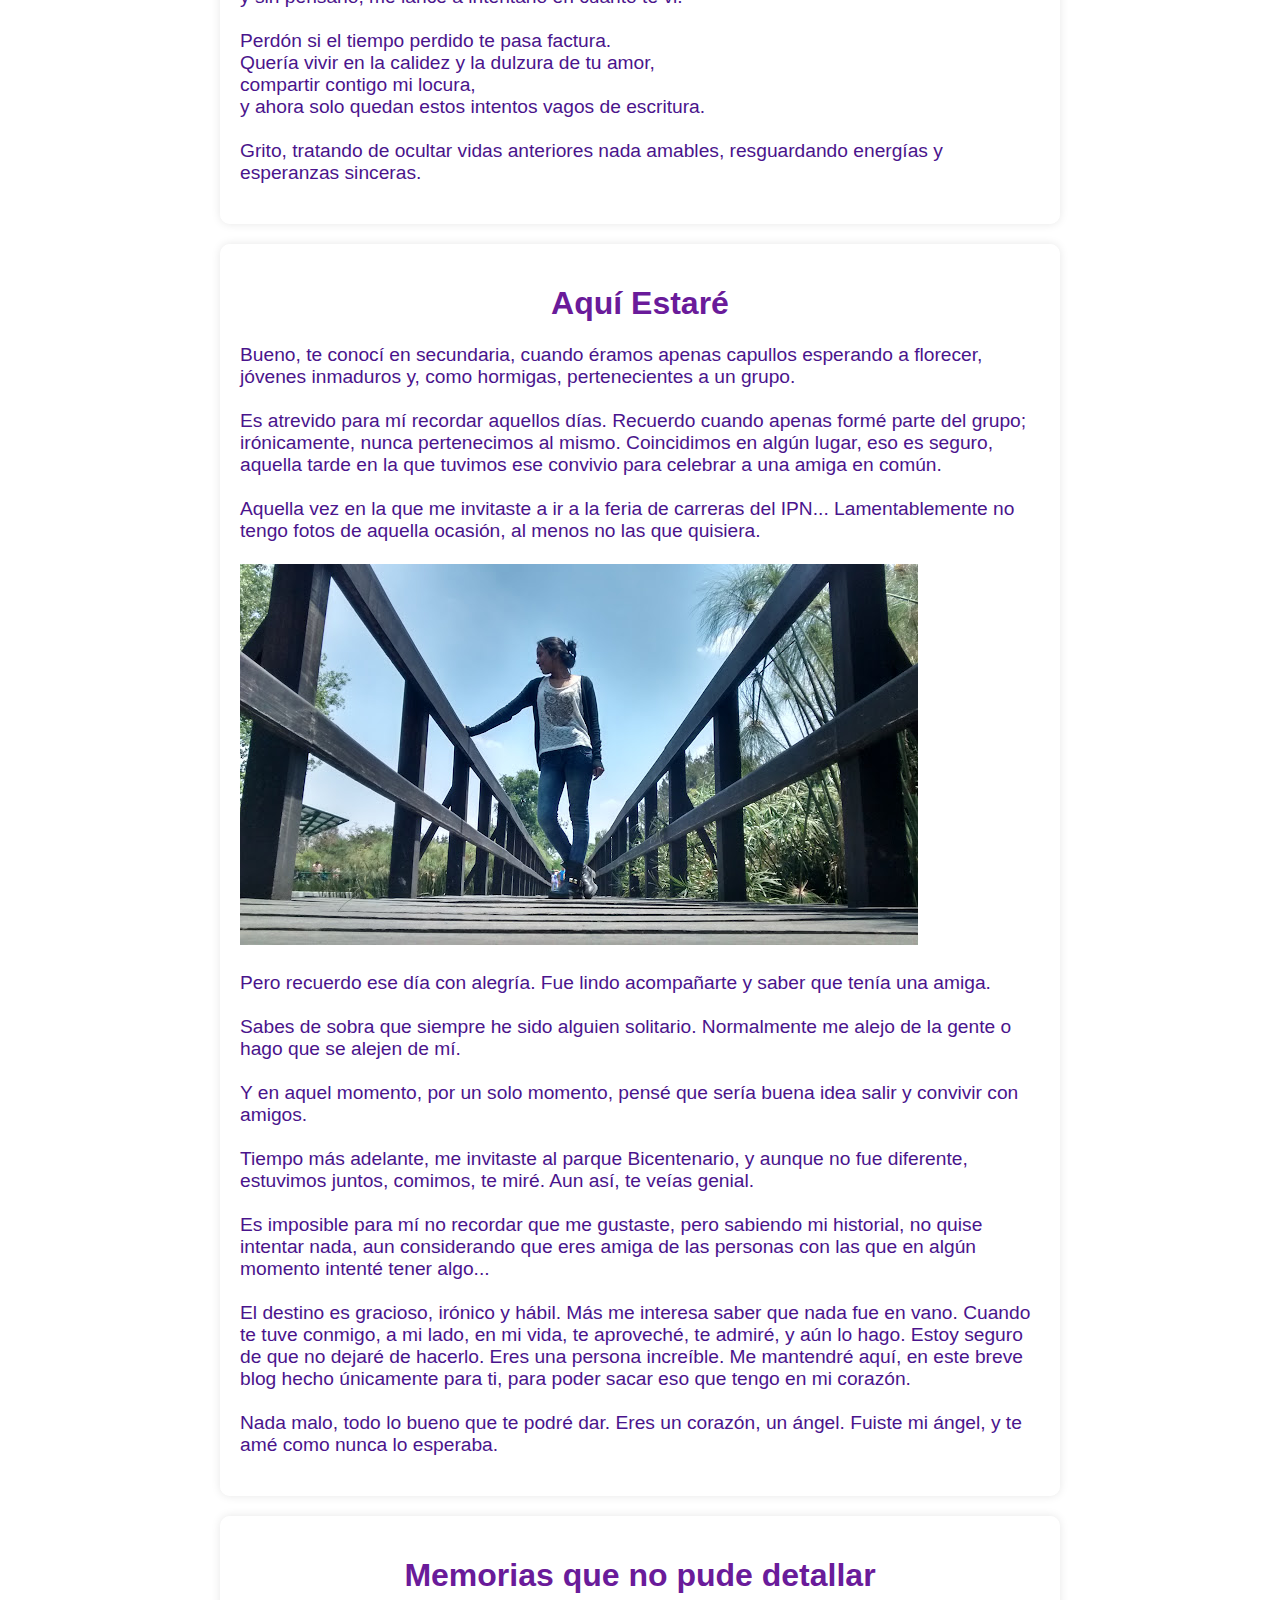
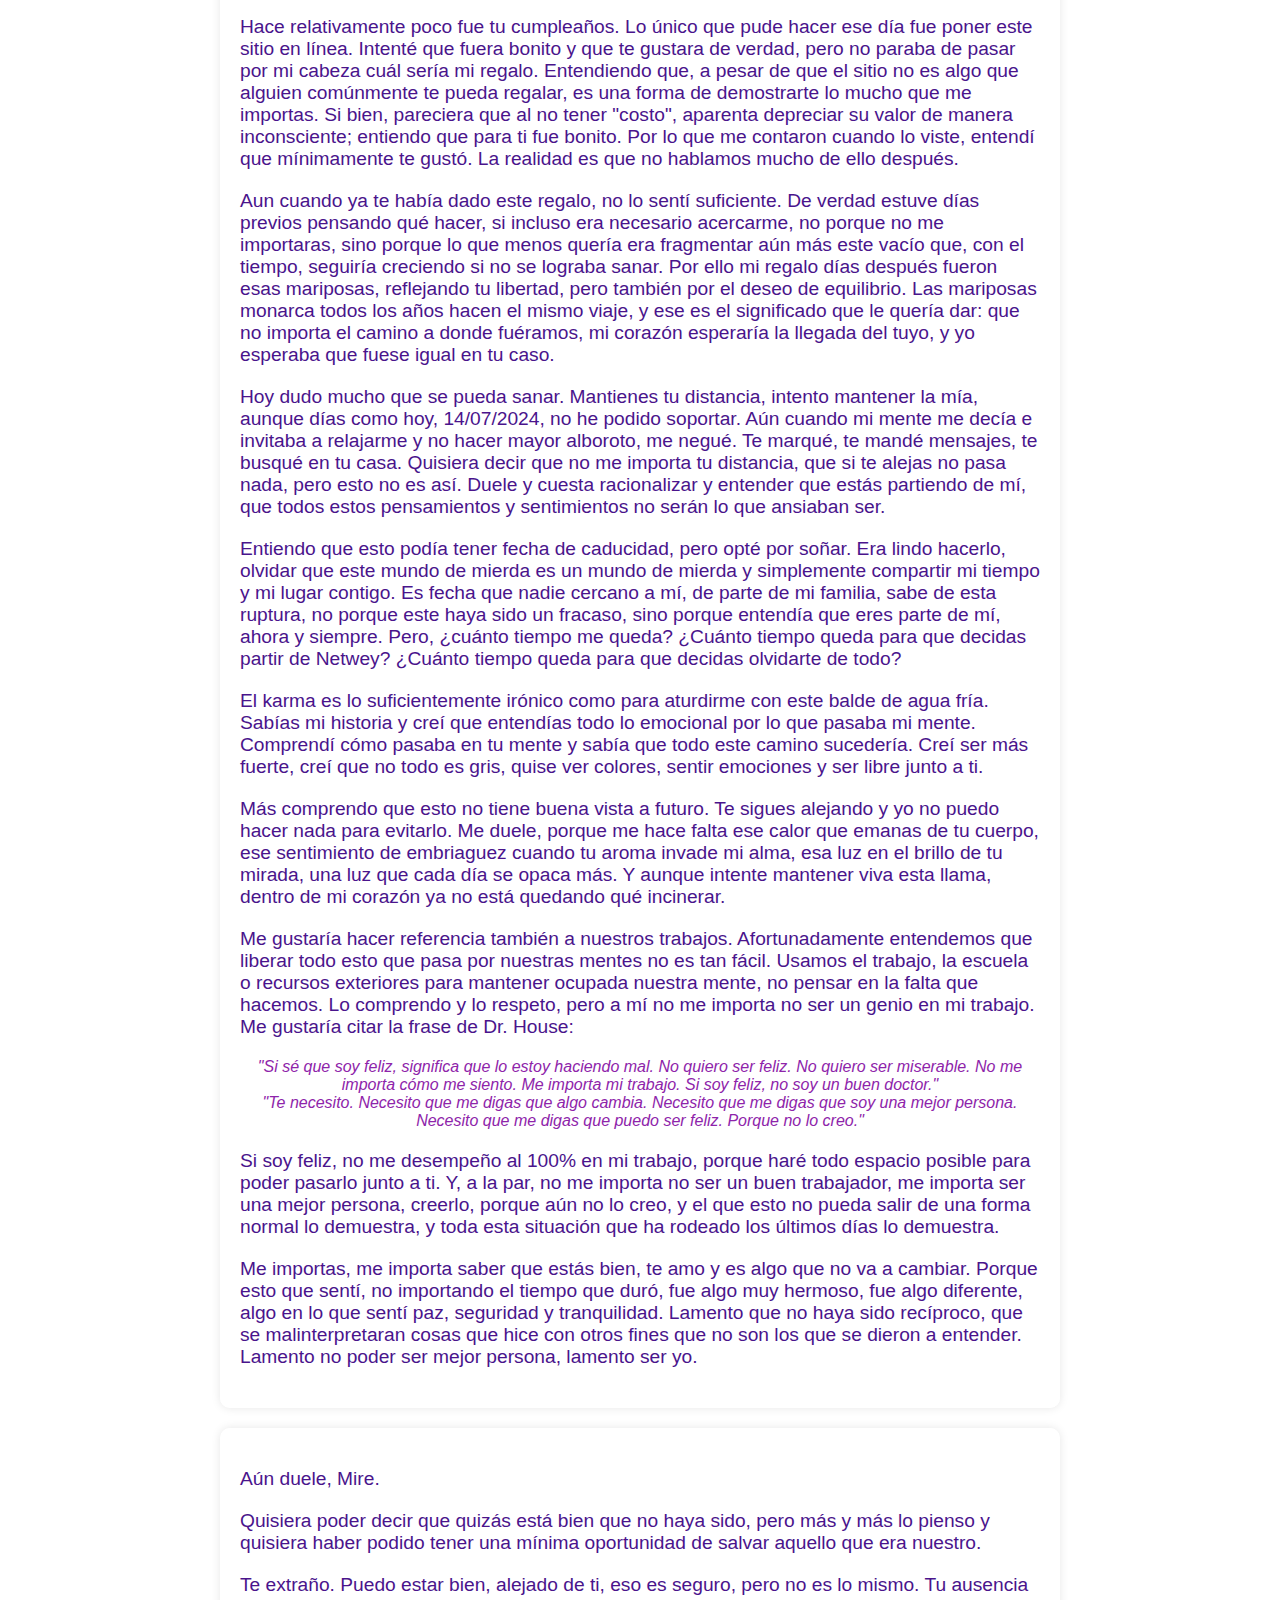
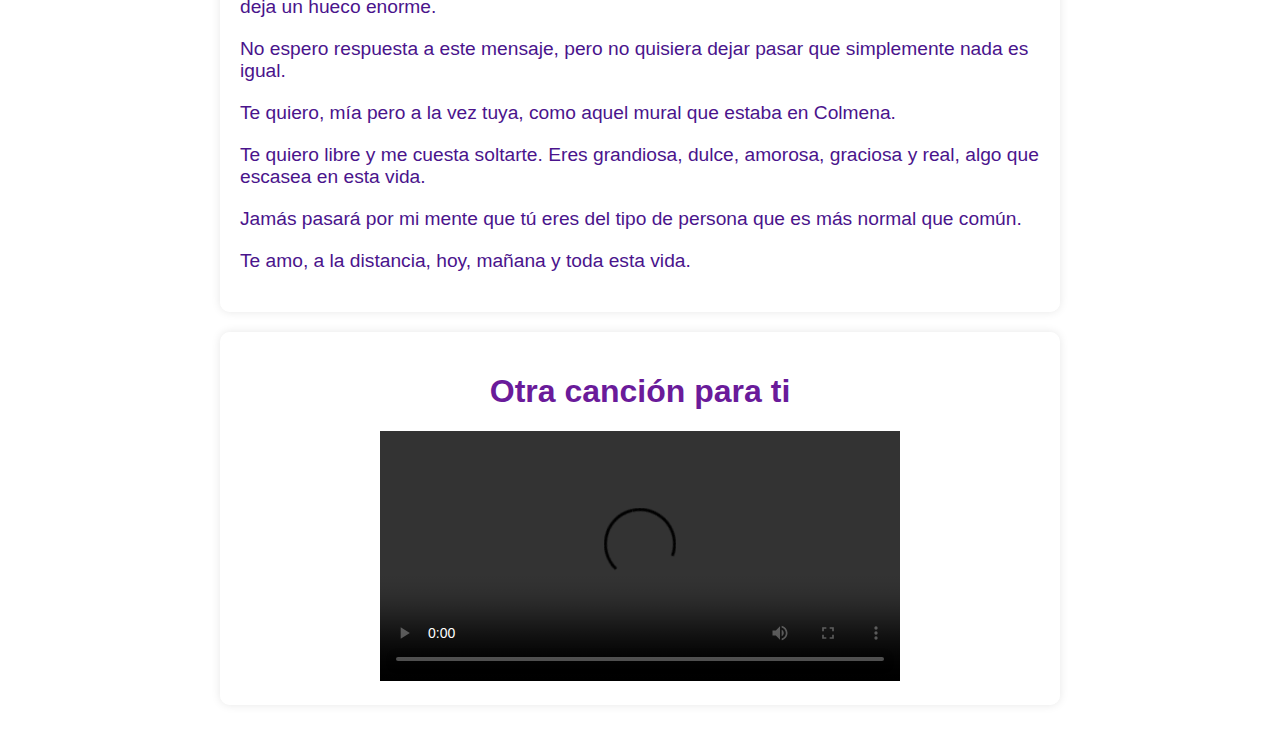
==== commit ca10e3c6: "Update index.html" ====
--- a/html/index.html
+++ b/html/index.html
@@ -134,6 +134,25 @@
             Me importas, me importa saber que estás bien, te amo y es algo que no va a cambiar. Porque esto que sentí, no importando el tiempo que duró, fue algo muy hermoso, fue algo diferente, algo en lo que sentí paz, seguridad y tranquilidad. Lamento que no haya sido recíproco, que se malinterpretaran cosas que hice con otros fines que no son los que se dieron a entender. Lamento no poder ser mejor persona, lamento ser yo.
         </p>
     </div>
+
+      <div class="container">
+         <p class="poema"> Aún duele, Mire.   </p>
+
+  <p class="poema">Quisiera poder decir que quizás está bien que no haya sido, pero más y más lo pienso y quisiera haber podido tener una mínima oportunidad de salvar aquello que era nuestro.   </p>
+
+  <p class="poema">Te extraño. Puedo estar bien, alejado de ti, eso es seguro, pero no es lo mismo. Tu ausencia deja un hueco enorme.   </p>
+
+  <p class="poema">No espero respuesta a este mensaje, pero no quisiera dejar pasar que simplemente nada es igual.   </p>
+
+  <p class="poema">Te quiero, mía pero a la vez tuya, como aquel mural que estaba en Colmena.   </p>
+
+  <p class="poema">Te quiero libre y me cuesta soltarte. Eres grandiosa, dulce, amorosa, graciosa y real, algo que escasea en esta vida.   </p>
+
+  <p class="poema">Jamás pasará por mi mente que tú eres del tipo de persona que es más normal que común.   </p>
+
+  <p class="poema">Te amo, a la distancia, hoy, mañana y toda esta vida.   </p>
+    </div>
+    
     <div class="container">
         <h1>Otra canción para ti</h1>
         <video width="520" height="250" controls>
@@ -144,4 +163,4 @@
     <script src="../javascript/script.js"></script>
 </body>
 
-</html>+</html>
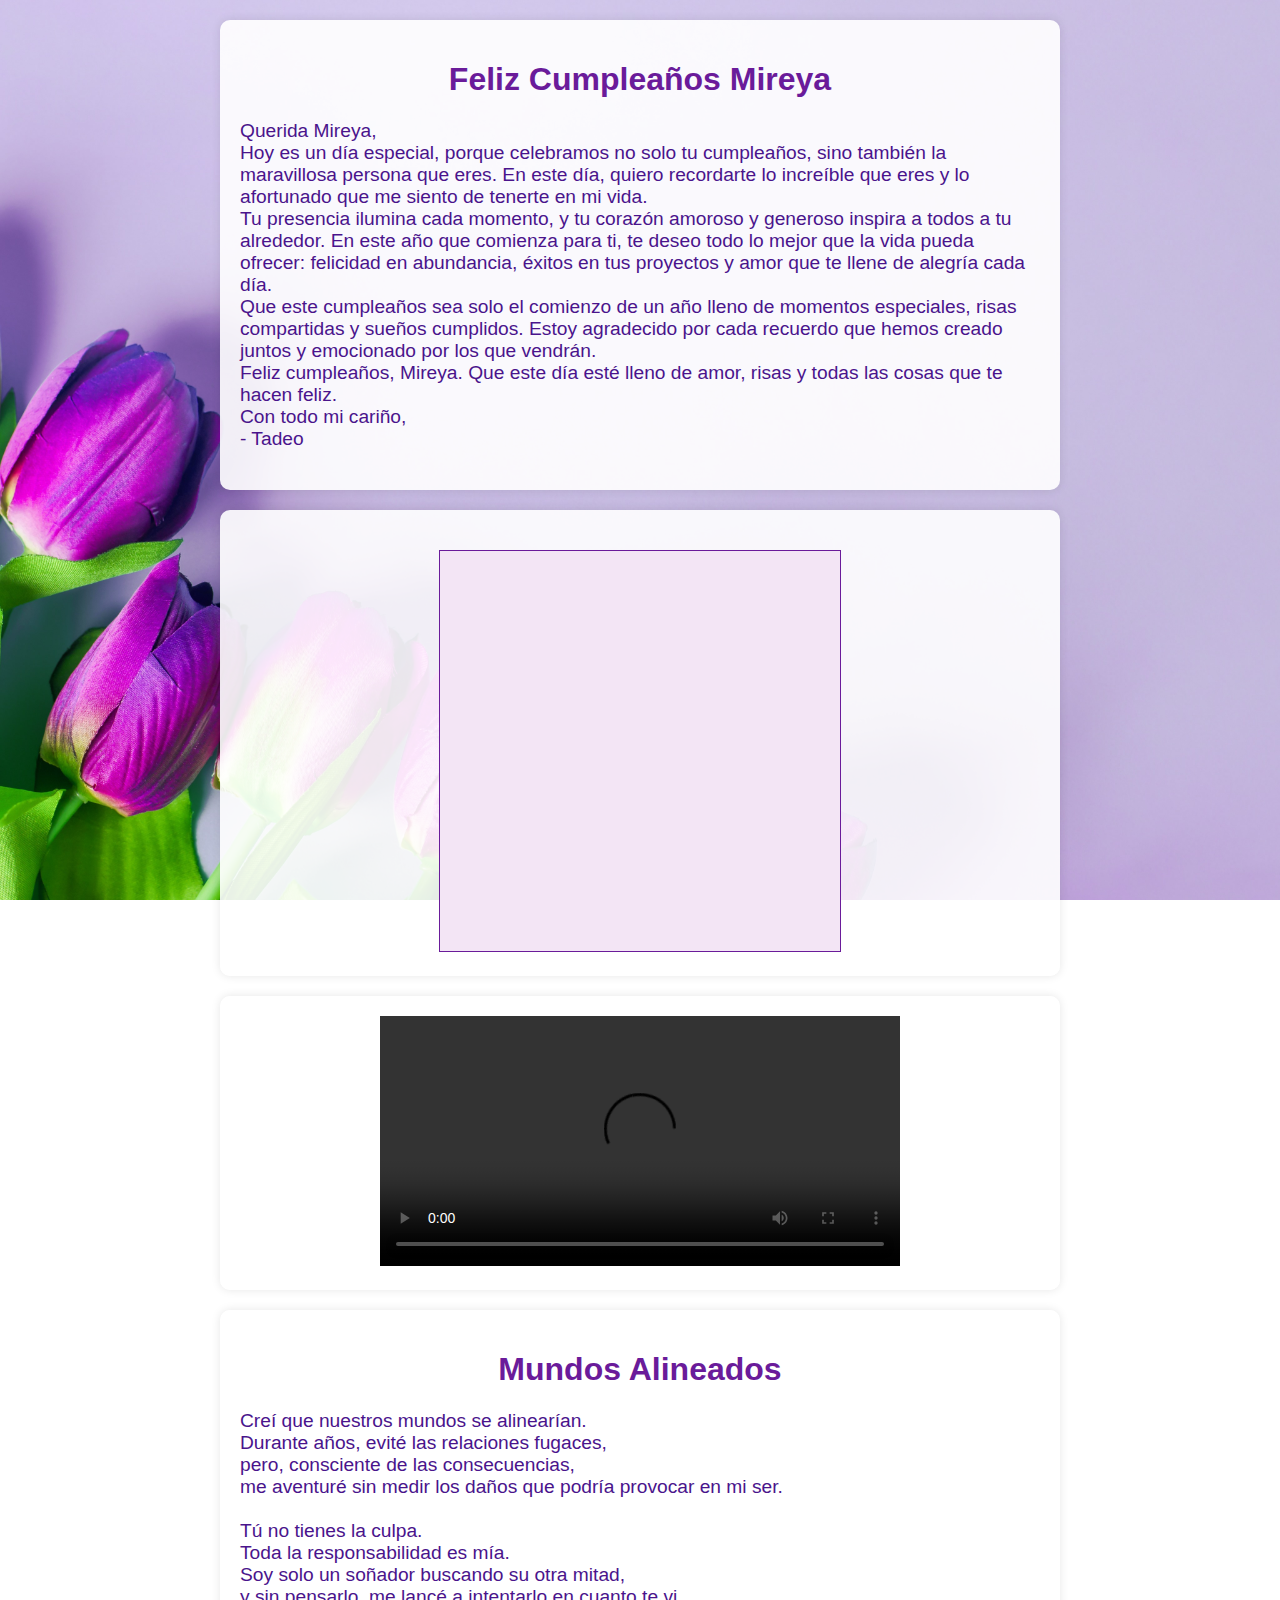
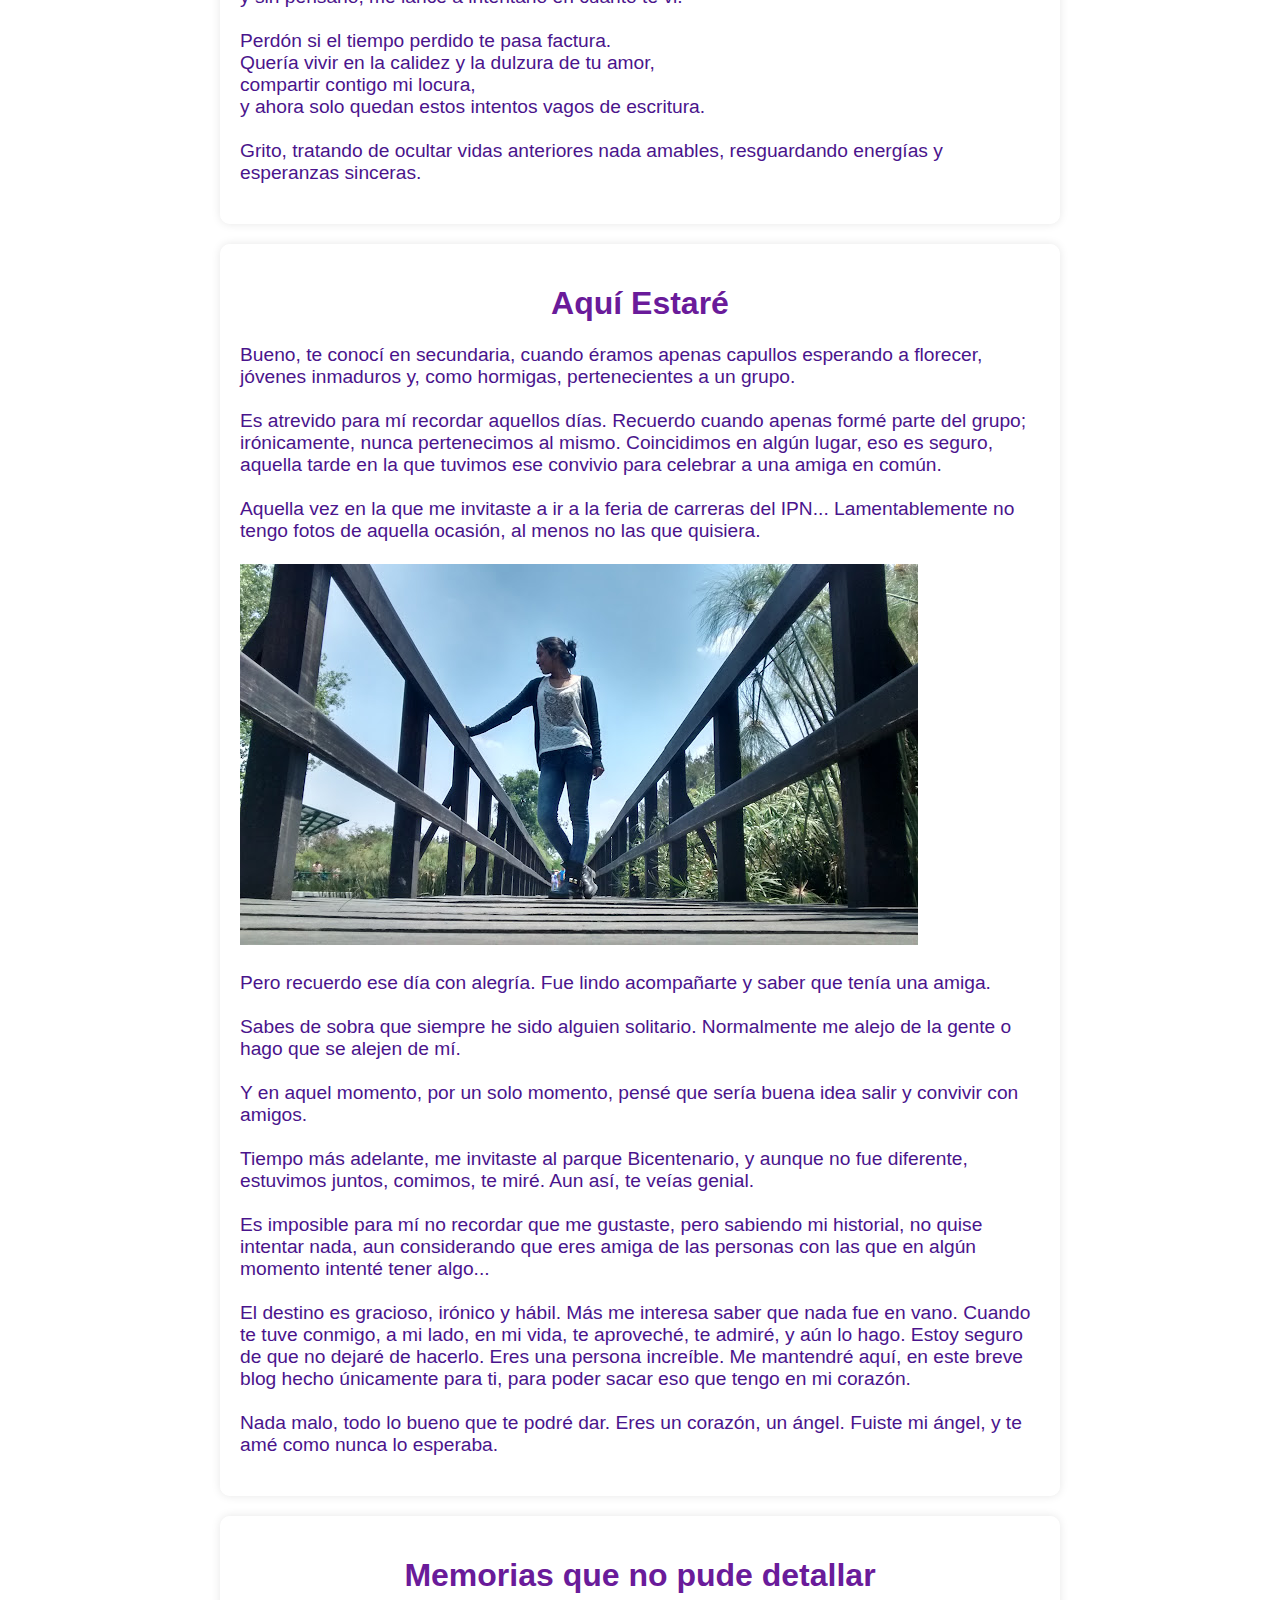
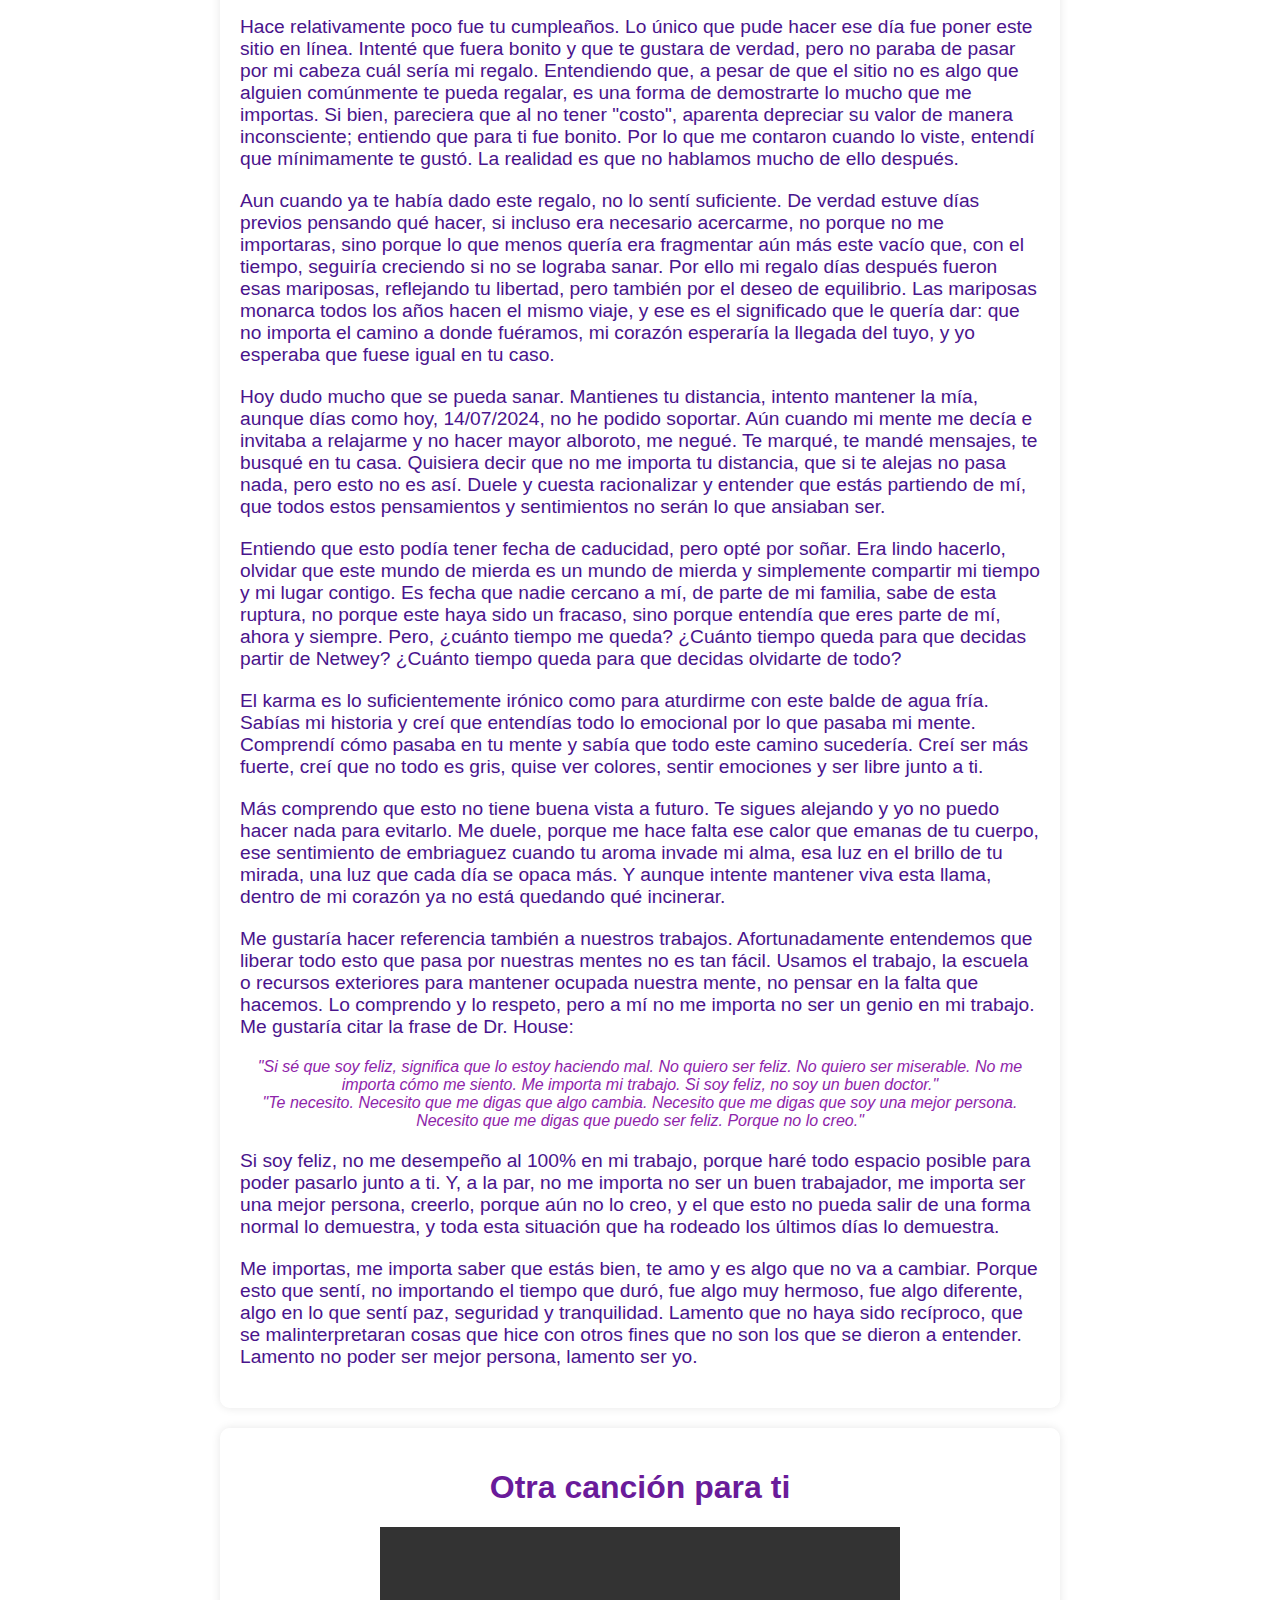
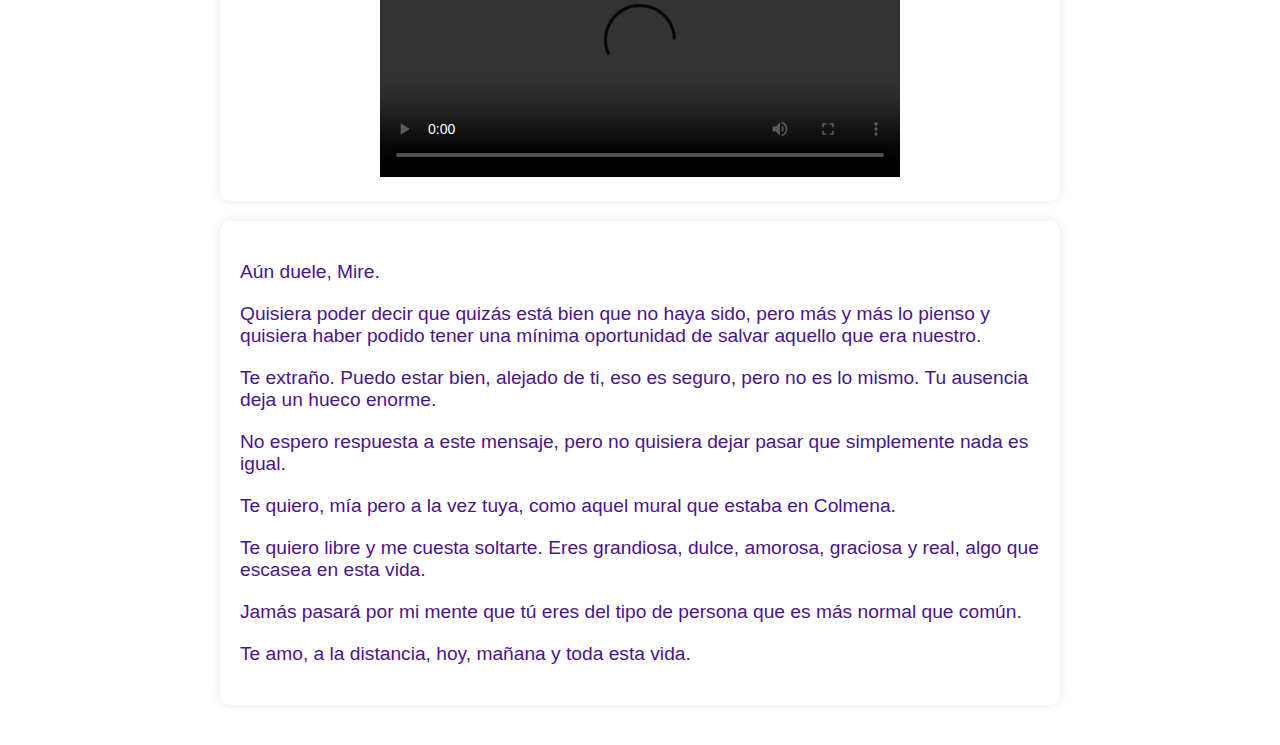
==== commit dc0b3728: "Update index.html" ====
--- a/html/index.html
+++ b/html/index.html
@@ -134,7 +134,13 @@
             Me importas, me importa saber que estás bien, te amo y es algo que no va a cambiar. Porque esto que sentí, no importando el tiempo que duró, fue algo muy hermoso, fue algo diferente, algo en lo que sentí paz, seguridad y tranquilidad. Lamento que no haya sido recíproco, que se malinterpretaran cosas que hice con otros fines que no son los que se dieron a entender. Lamento no poder ser mejor persona, lamento ser yo.
         </p>
     </div>
-
+ <div class="container">
+        <h1>Otra canción para ti</h1>
+        <video width="520" height="250" controls>
+            <source src="../sources/HE.mp4" type="video/mp4">
+            Tu navegador no soporta los vídeos de HTML5
+        </video>
+    </div>
       <div class="container">
          <p class="poema"> Aún duele, Mire.   </p>
 
@@ -153,13 +159,7 @@
   <p class="poema">Te amo, a la distancia, hoy, mañana y toda esta vida.   </p>
     </div>
     
-    <div class="container">
-        <h1>Otra canción para ti</h1>
-        <video width="520" height="250" controls>
-            <source src="../sources/HE.mp4" type="video/mp4">
-            Tu navegador no soporta los vídeos de HTML5
-        </video>
-    </div>
+   
     <script src="../javascript/script.js"></script>
 </body>
 
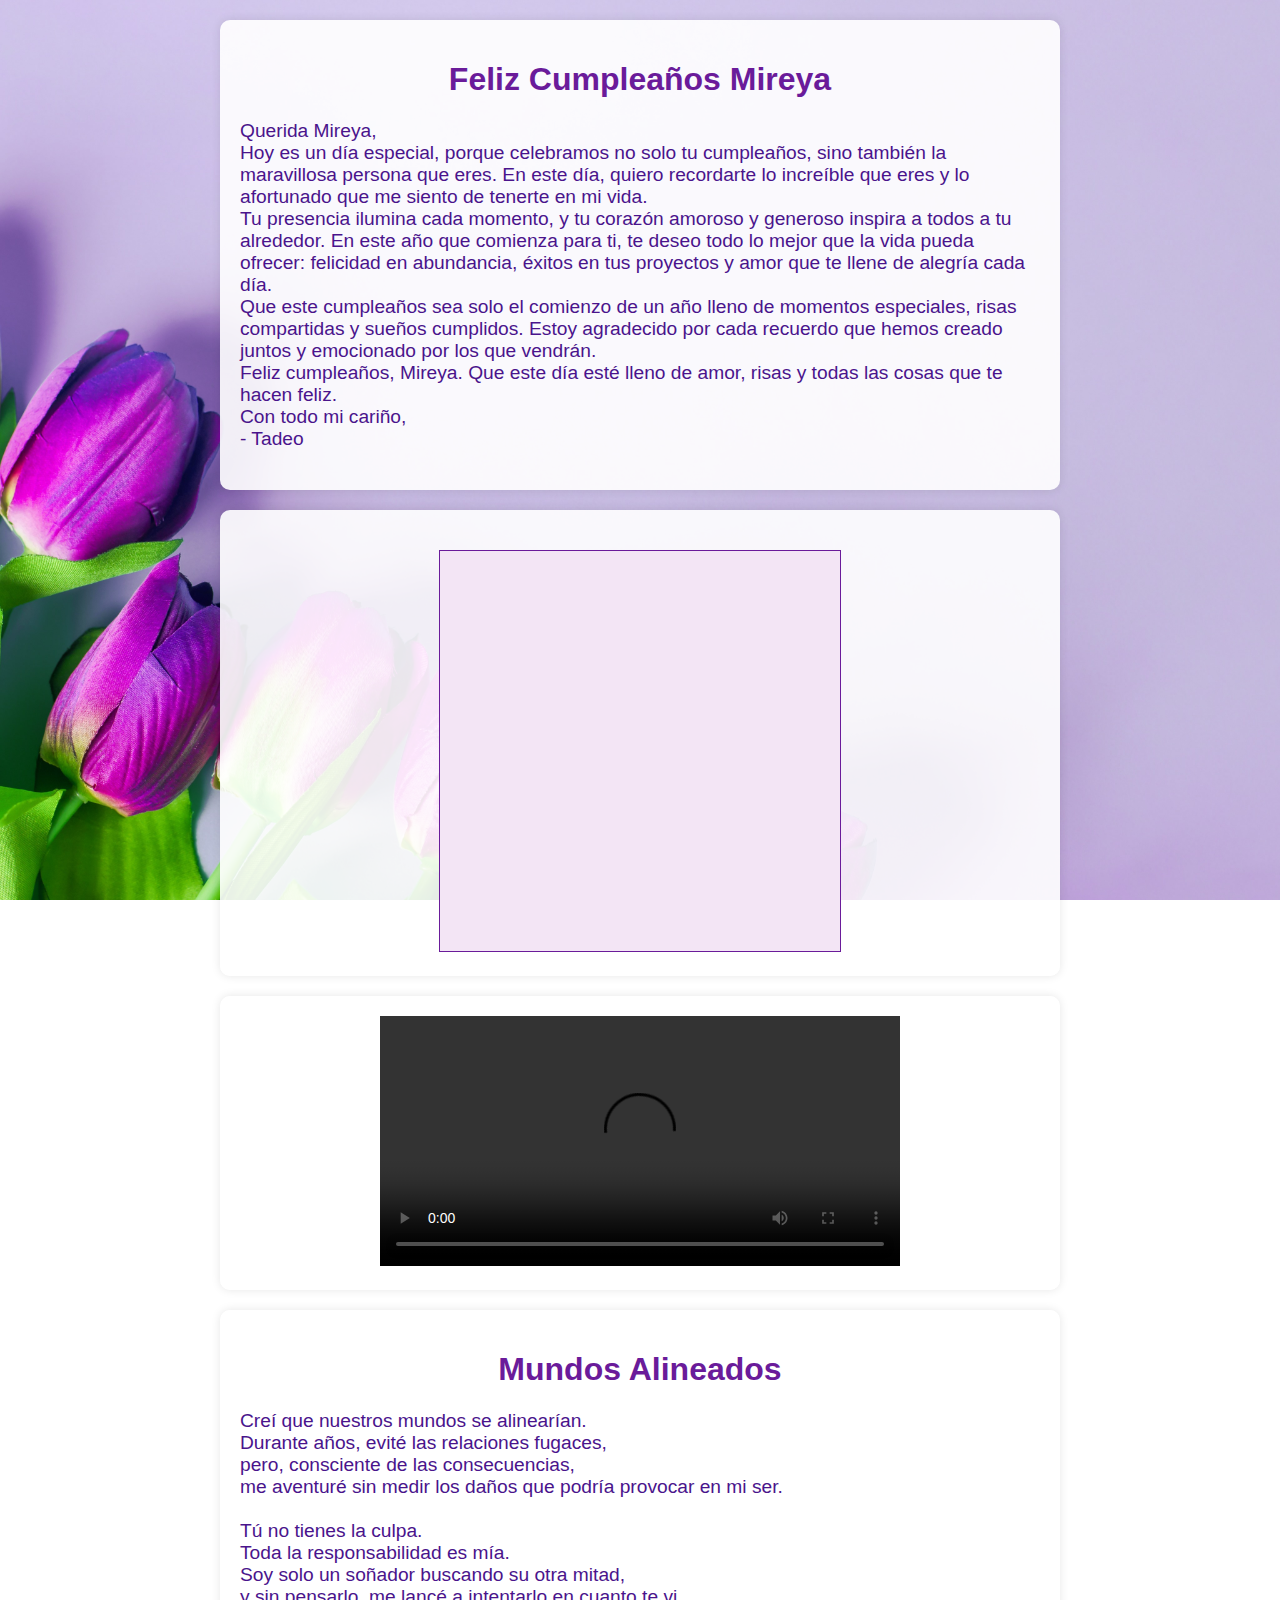
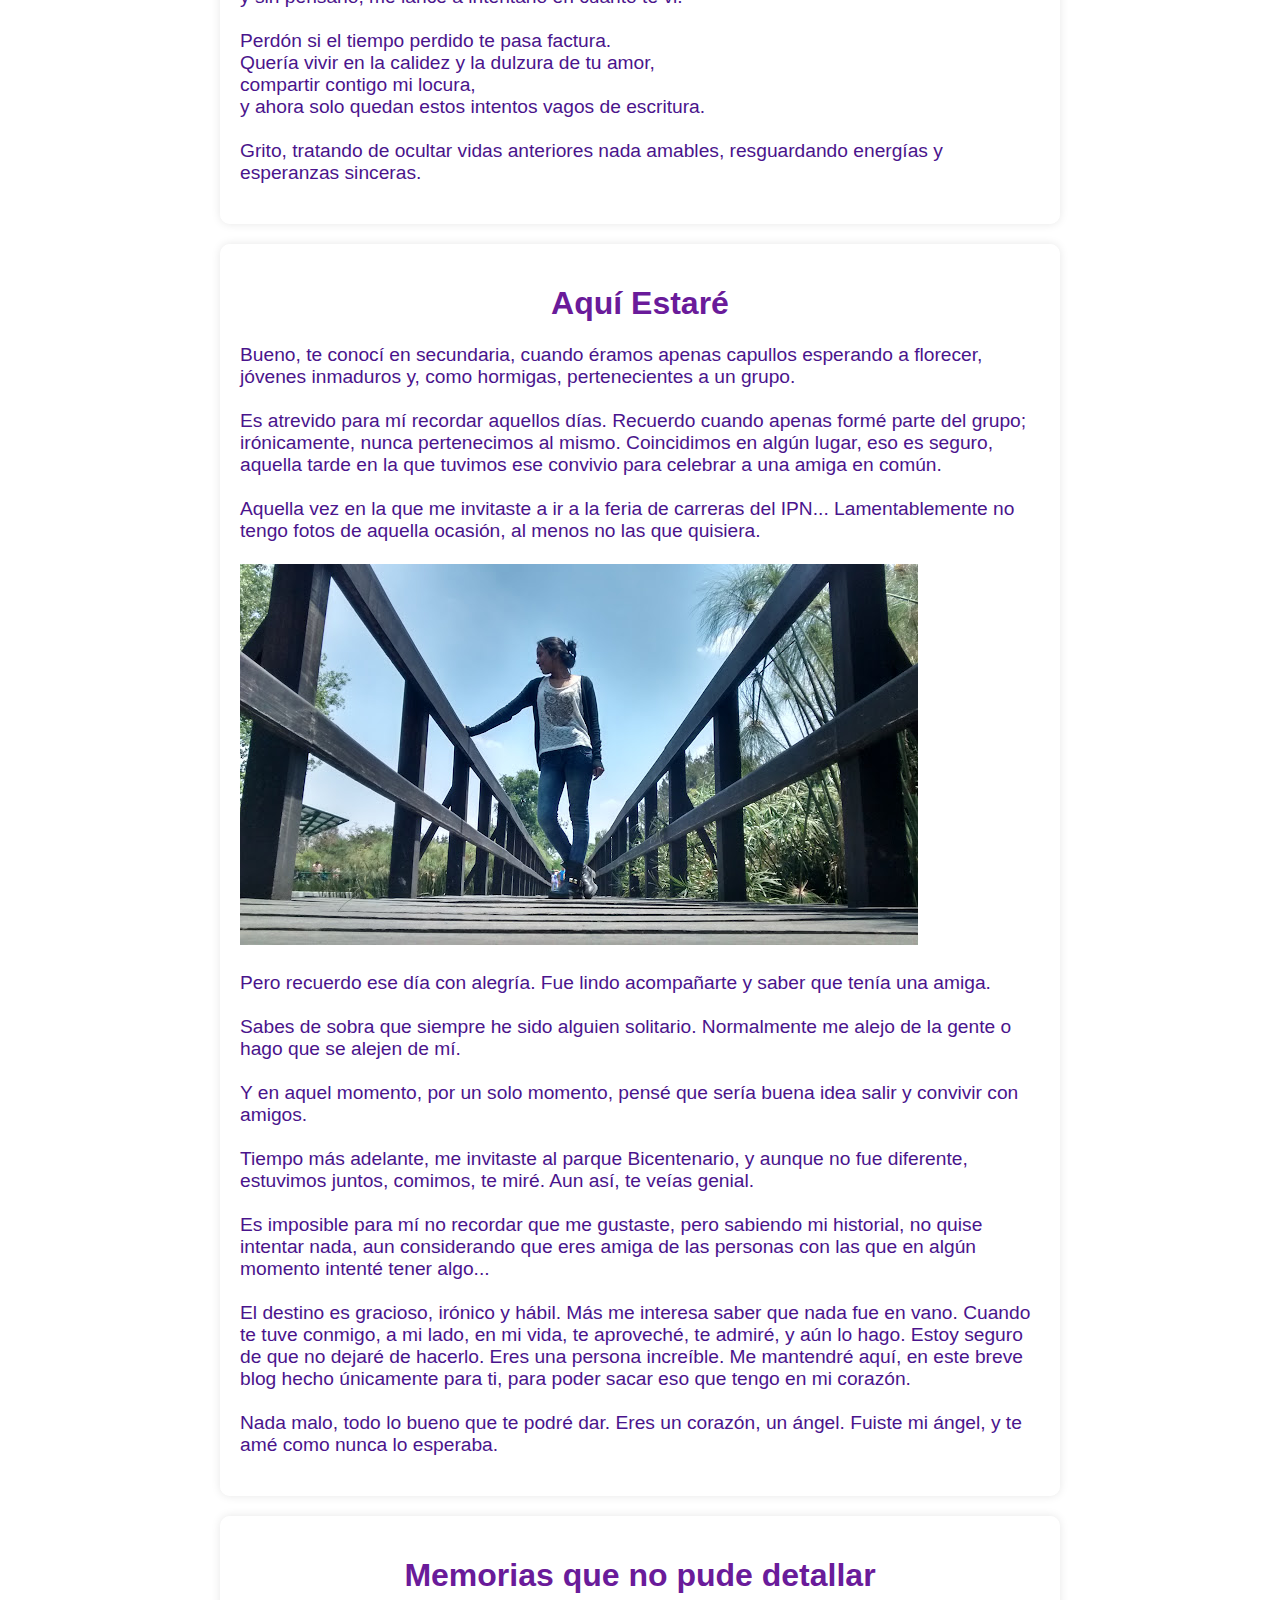
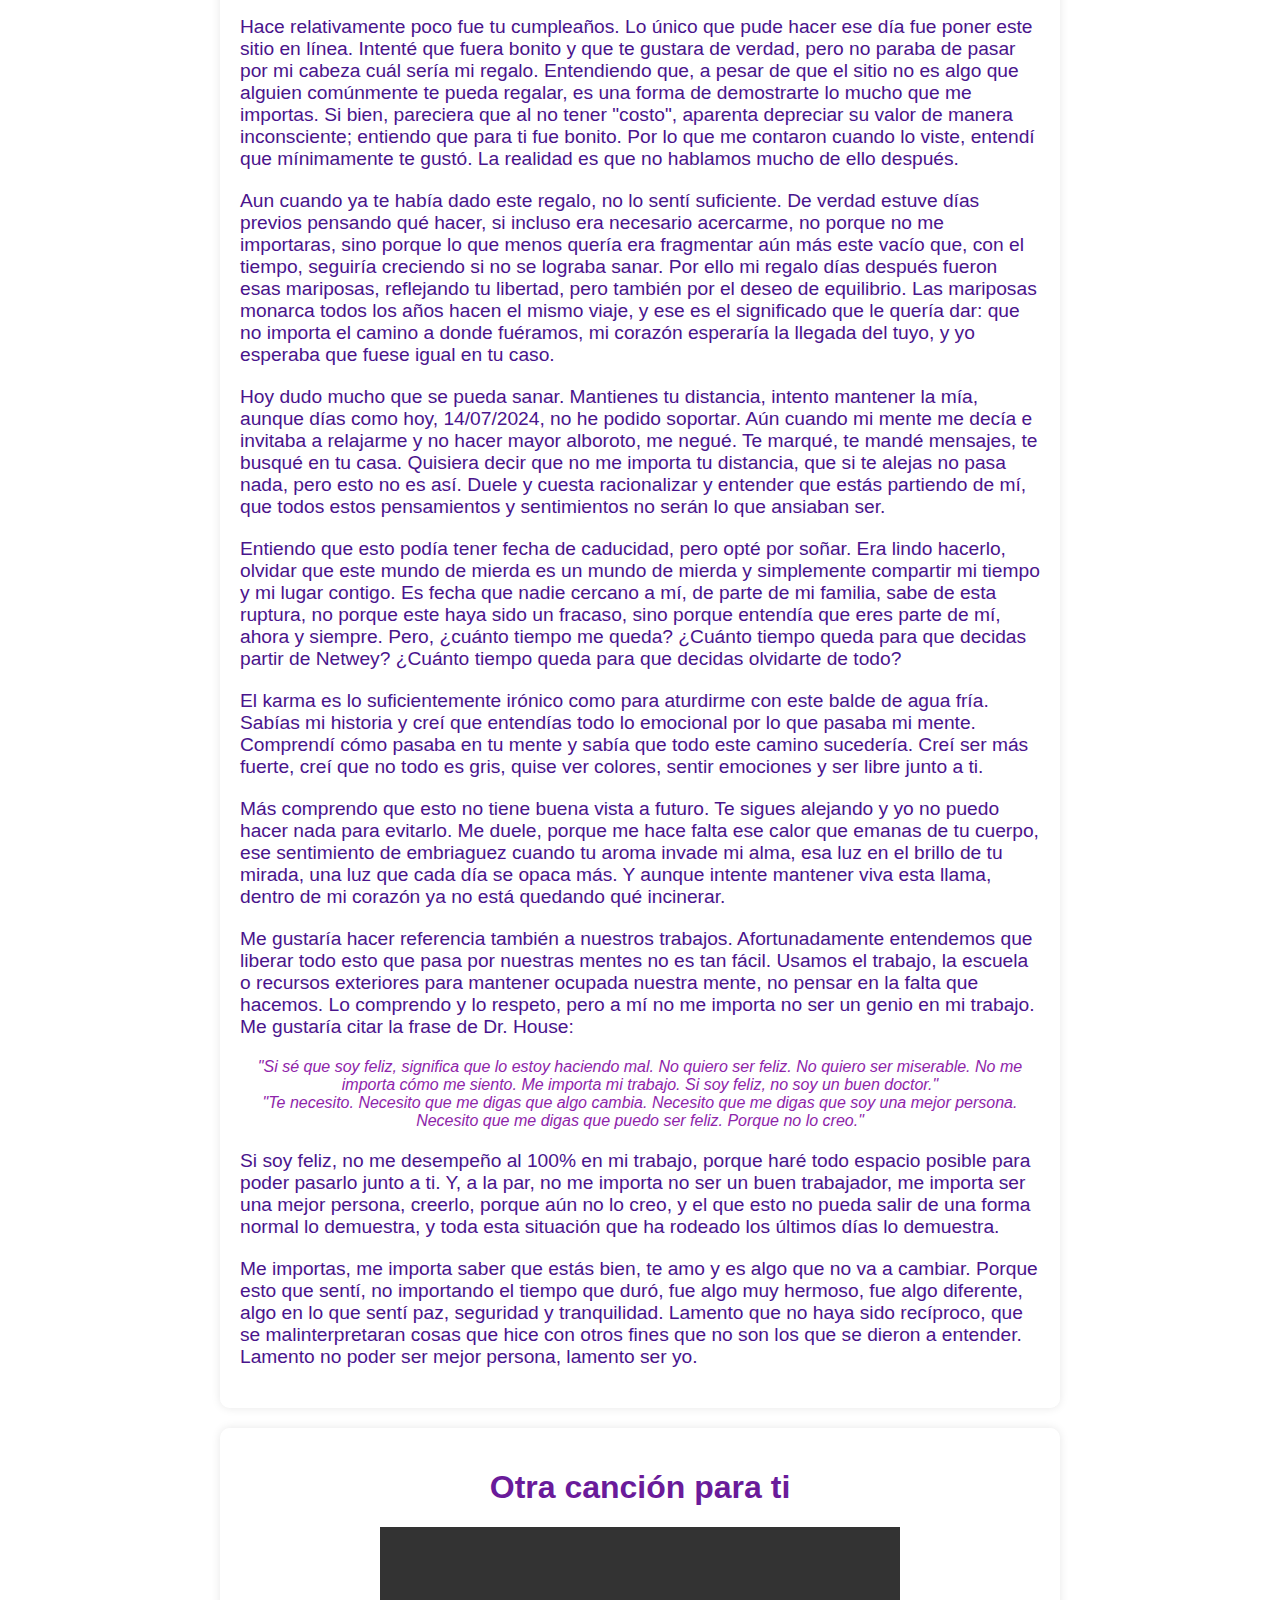
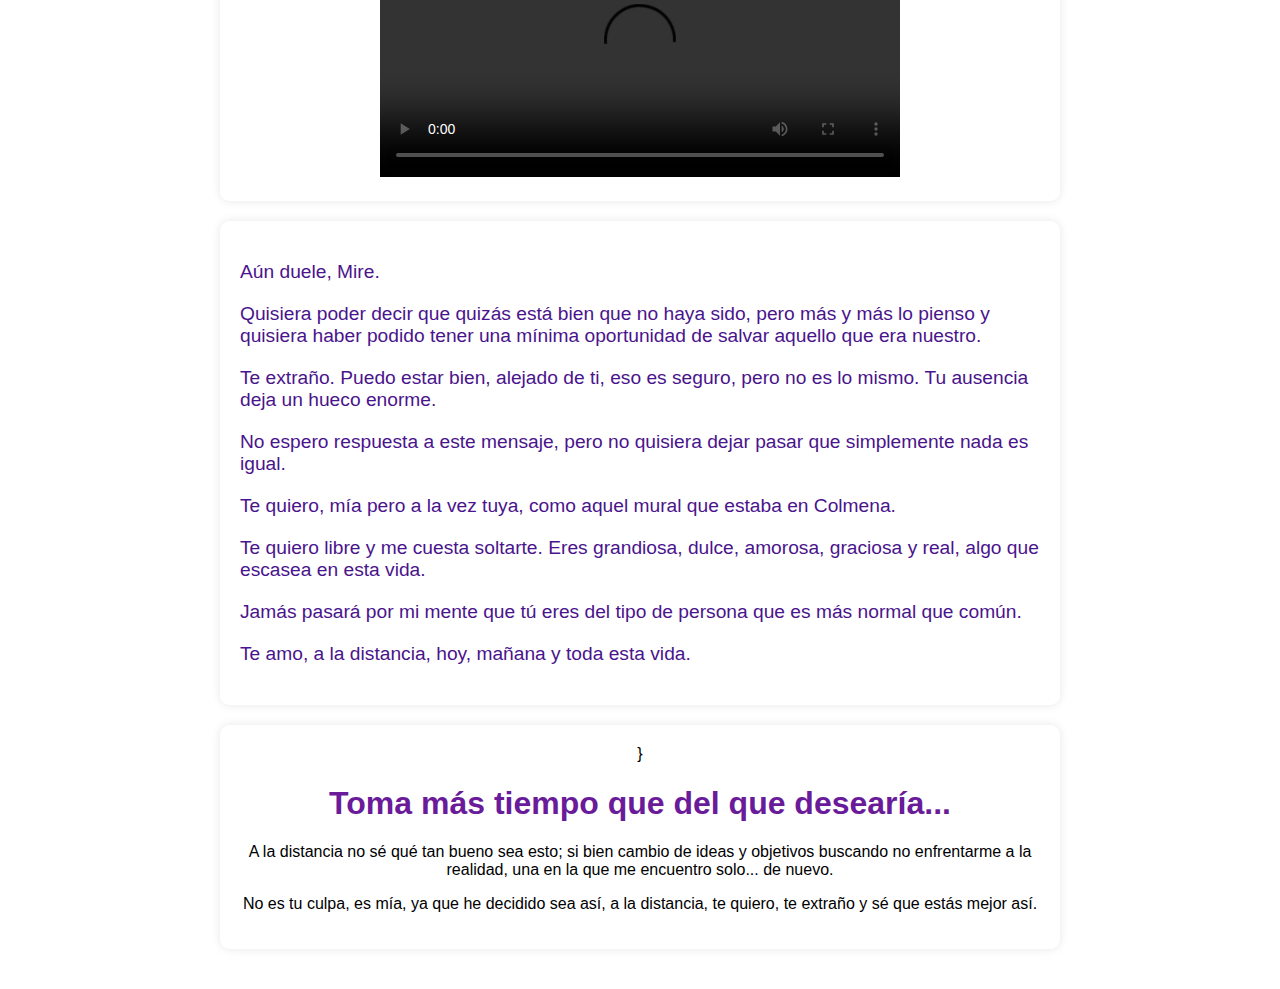
==== commit a72b0941: "Update index.html" ====
--- a/html/index.html
+++ b/html/index.html
@@ -158,7 +158,11 @@
 
   <p class="poema">Te amo, a la distancia, hoy, mañana y toda esta vida.   </p>
     </div>
-    
+     <div class="container">}
+         <h1>Toma más tiempo que del que desearía...</h1>
+         <p>A la distancia no sé qué tan bueno sea esto; si bien cambio de ideas y objetivos buscando no enfrentarme a la realidad, una en la que me encuentro solo... de nuevo.</p>
+        <p>No es tu culpa, es mía, ya que he decidido sea así, a la distancia, te quiero, te extraño y sé que estás mejor así.</p>
+    </div>
    
     <script src="../javascript/script.js"></script>
 </body>
